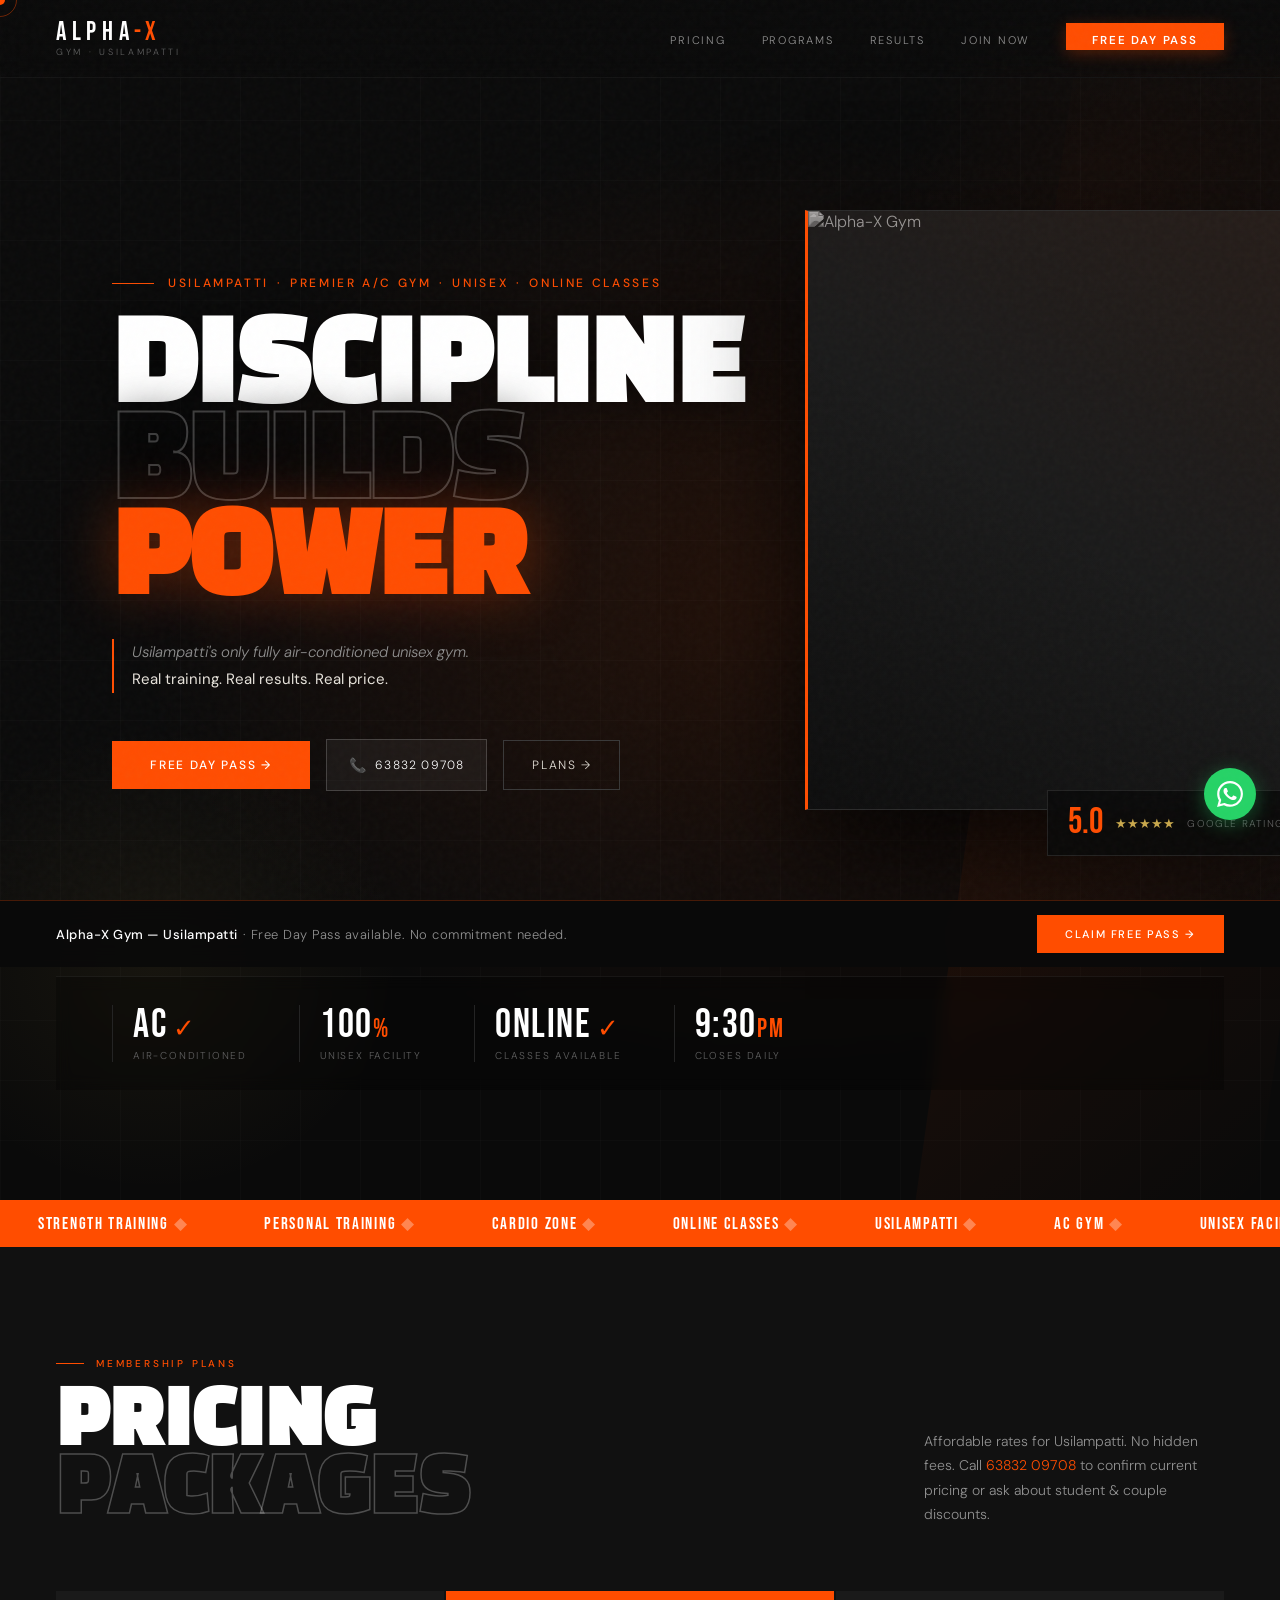
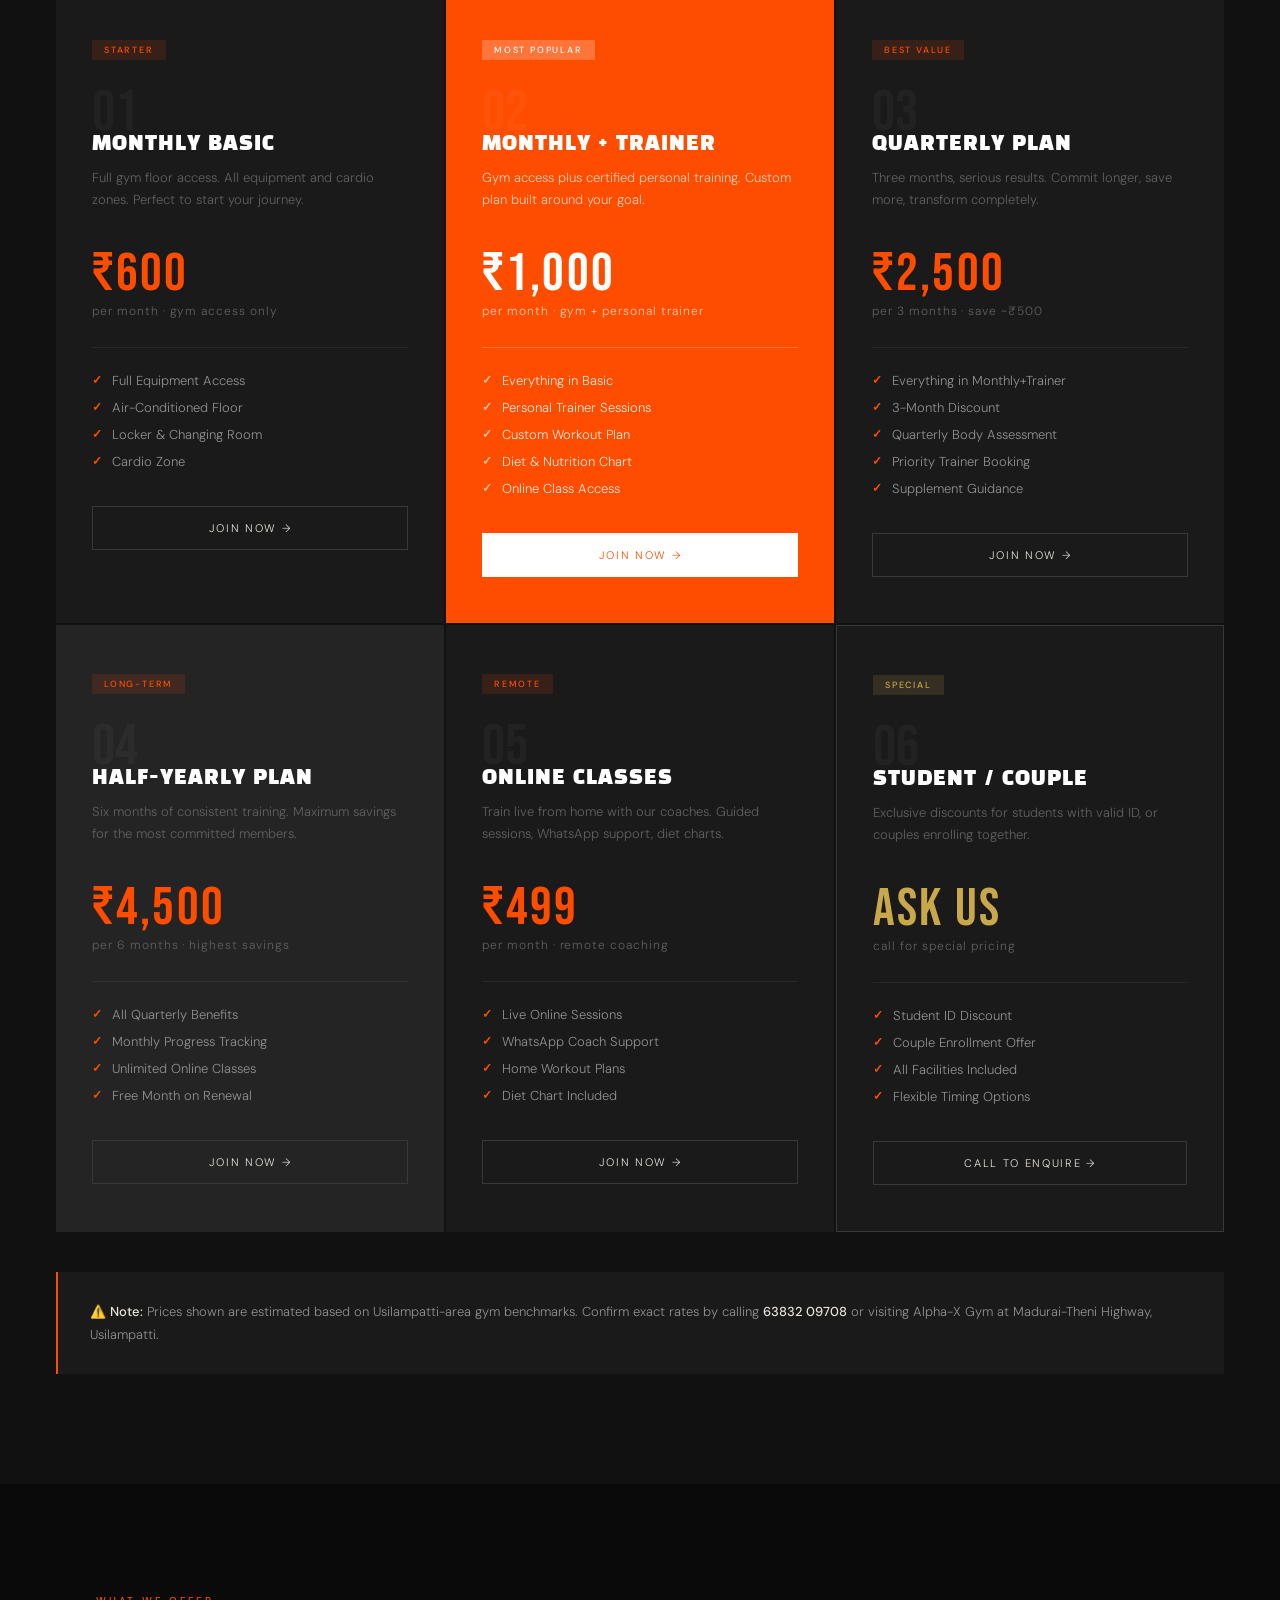
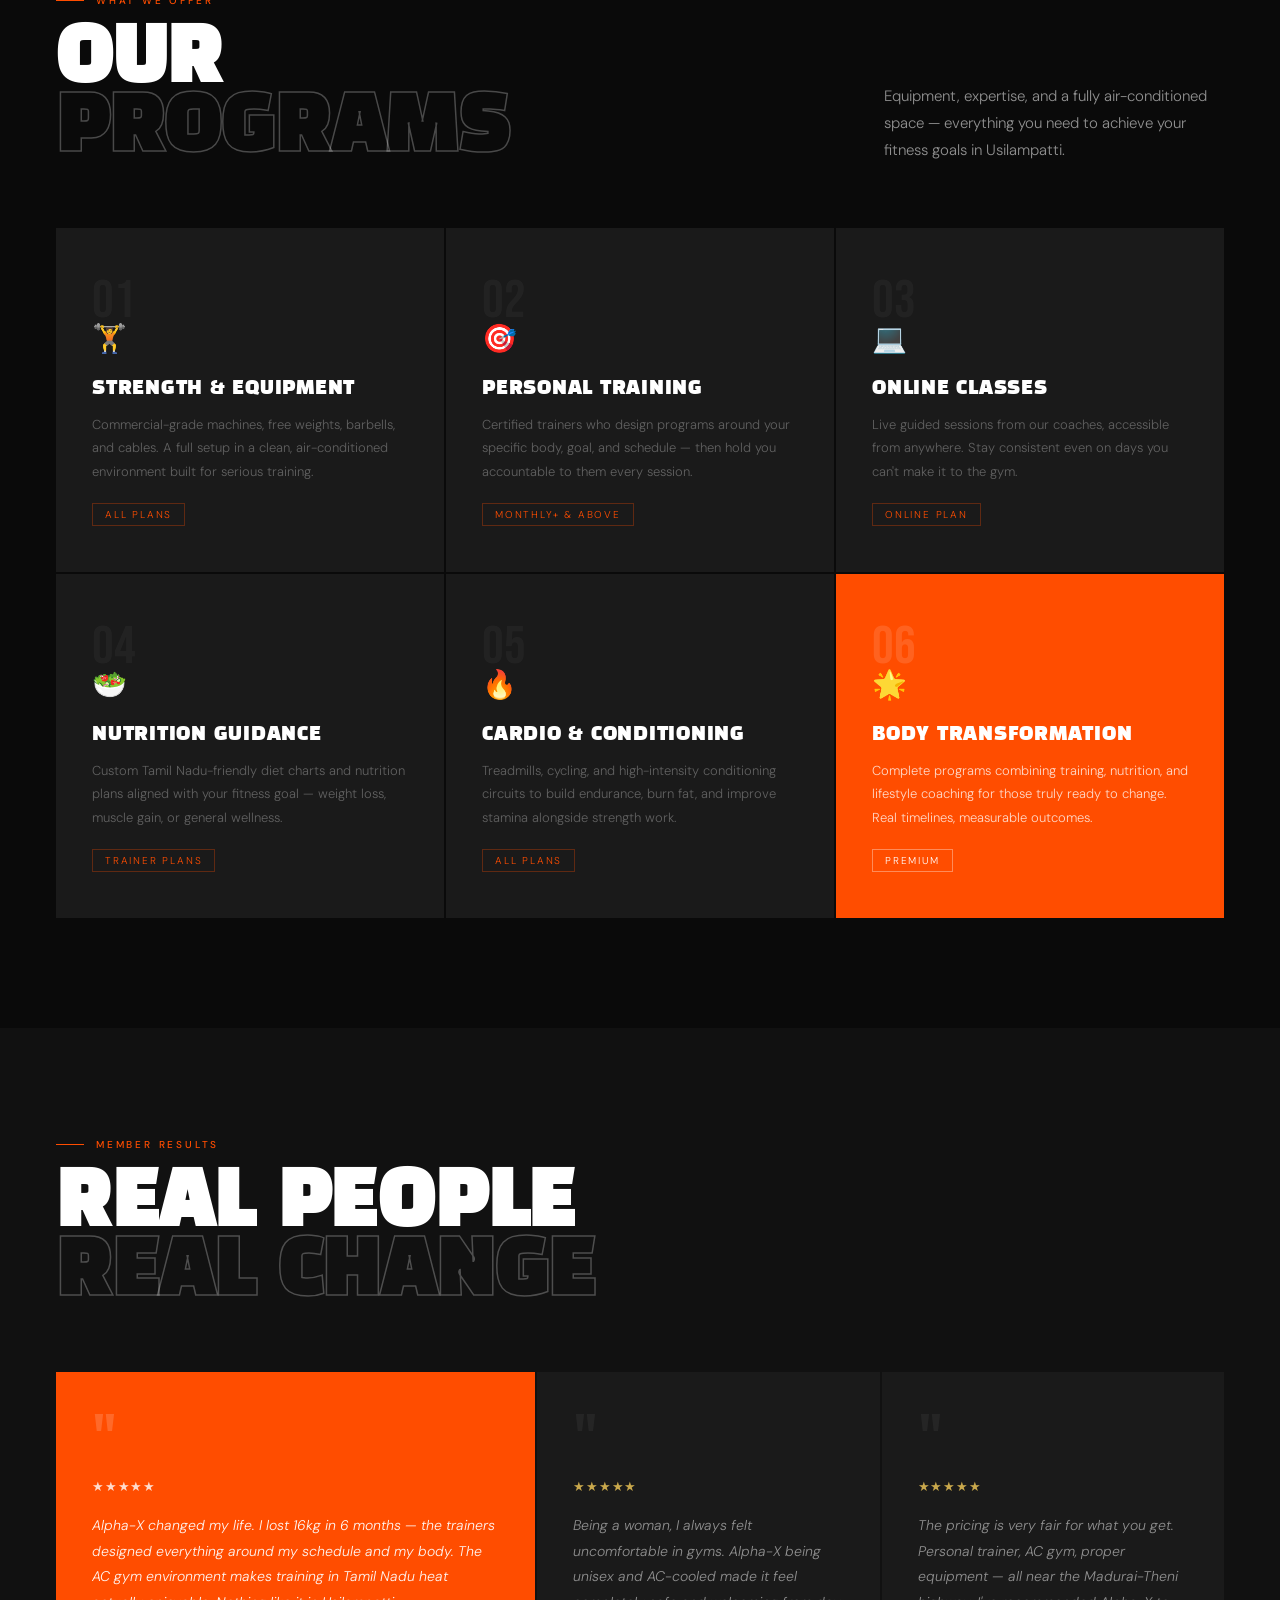
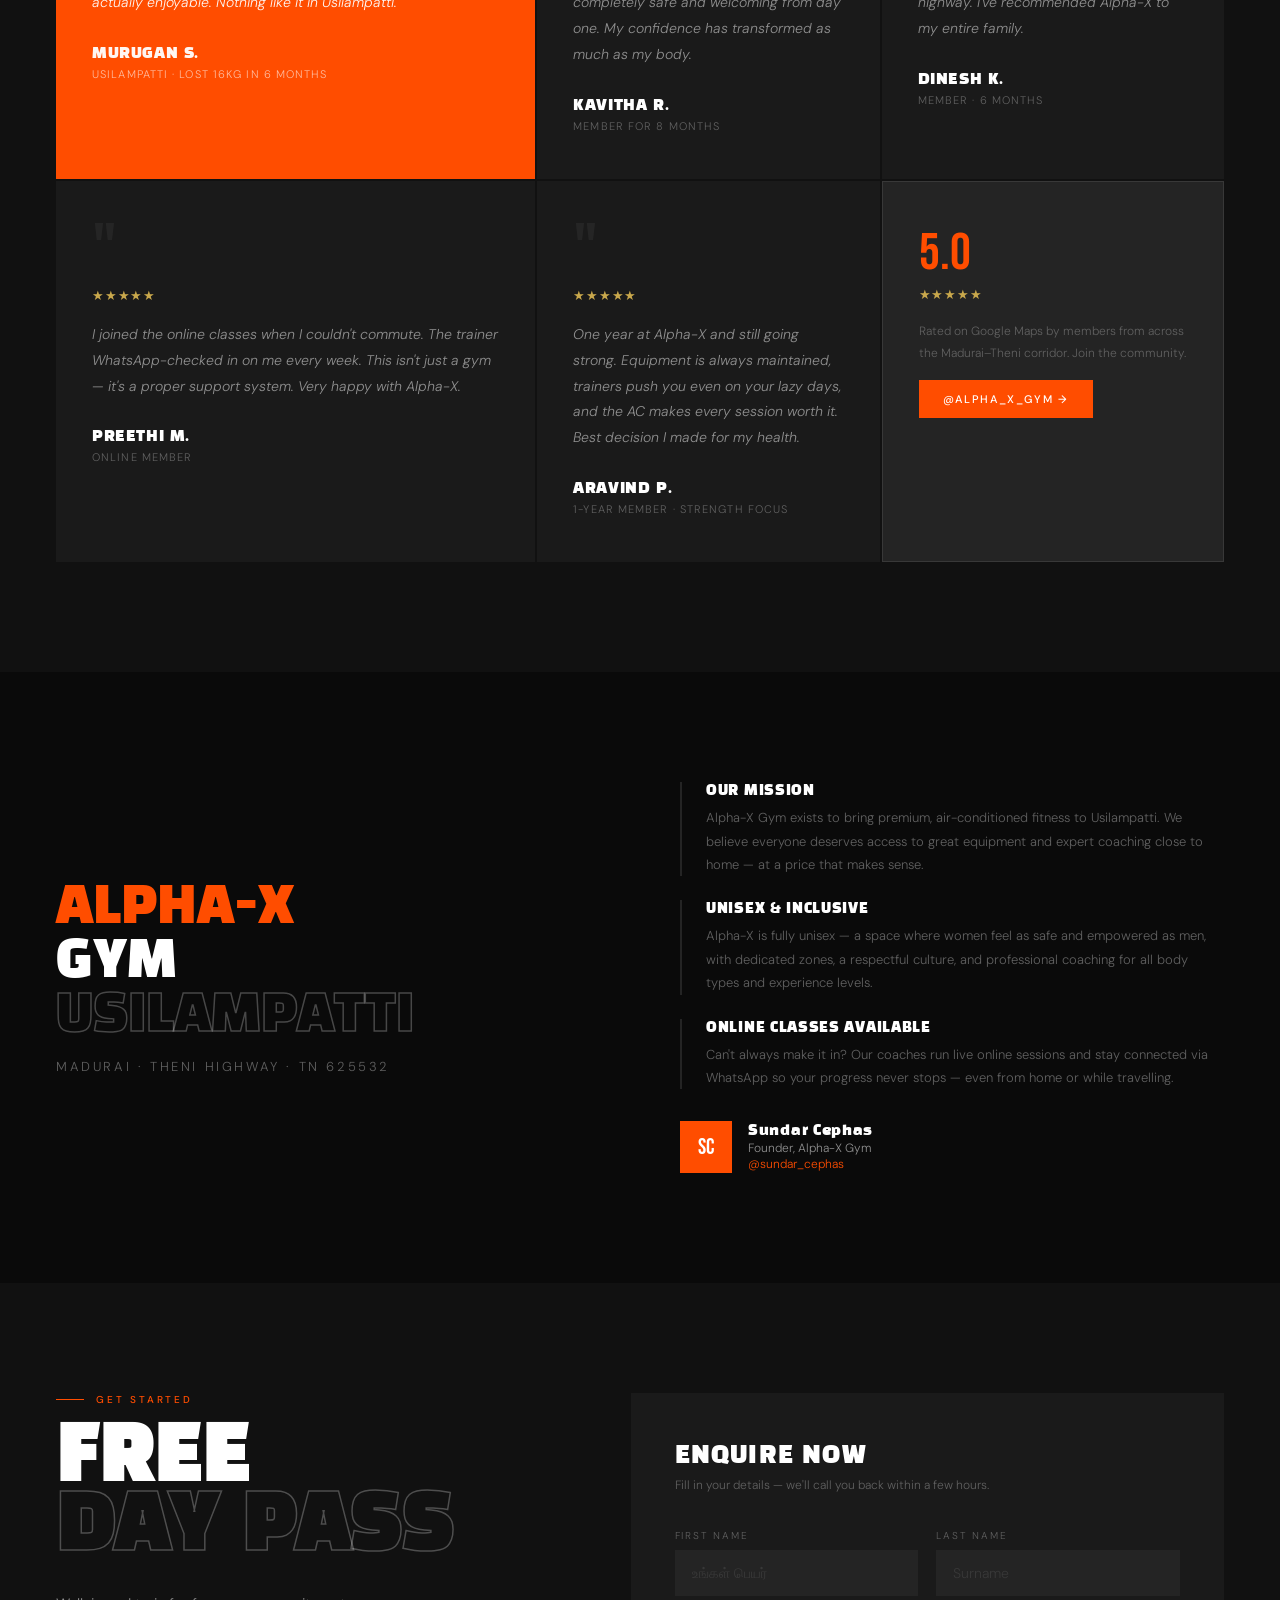
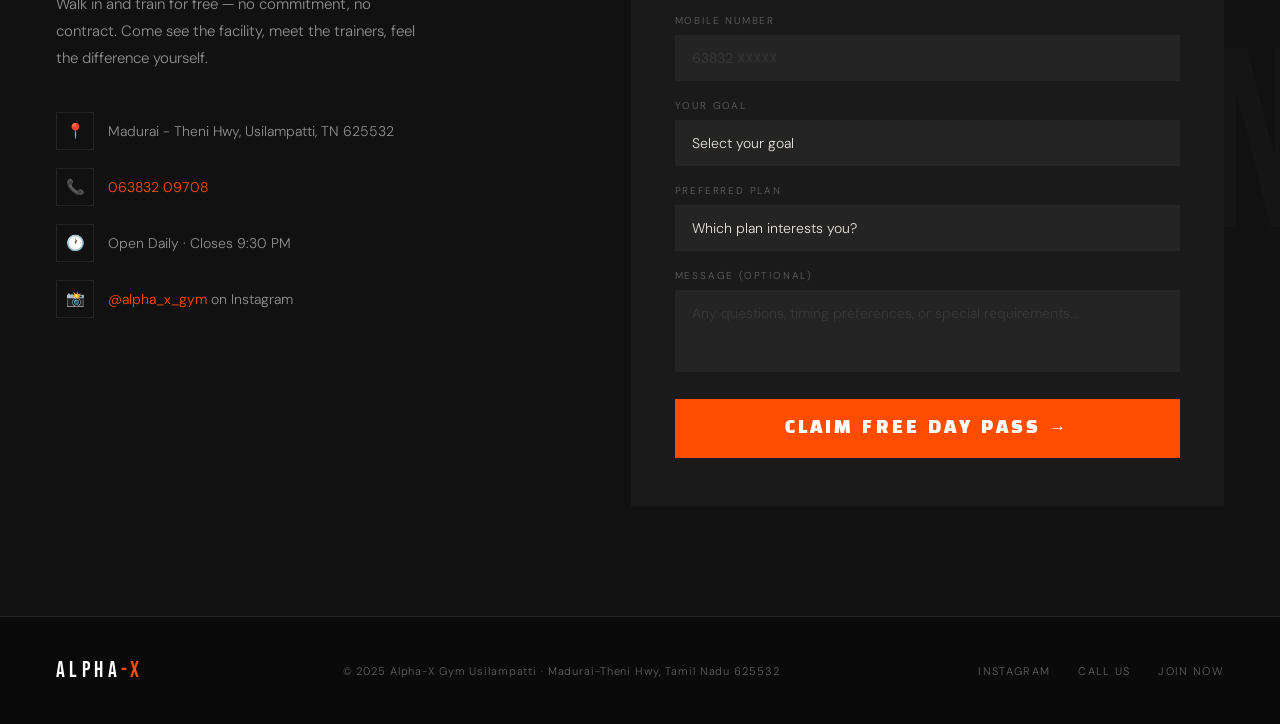
==== index.html @ 399db925 "Initial commit - alpha-x-gym-ui" ====
<!DOCTYPE html>
<html lang="en">
<head>
<meta charset="UTF-8">
<meta name="viewport" content="width=device-width, initial-scale=1.0">
<title>Alpha-X Gym — Usilampatti | Train Hard. Transform Real.</title>
<meta name="description" content="Alpha-X Gym, Usilampatti — Premium AC unisex gym on Madurai-Theni Highway. Personal training, online classes, affordable plans from ₹499.">
<link rel="preconnect" href="https://fonts.googleapis.com">
<link rel="preconnect" href="https://fonts.gstatic.com" crossorigin>
<link href="https://fonts.googleapis.com/css2?family=Bebas+Neue&family=Black+Han+Sans&family=DM+Sans:ital,opsz,wght@0,9..40,300;0,9..40,400;0,9..40,500;1,9..40,300&display=swap" rel="stylesheet">
<link rel="stylesheet" href="premium.css">
</head>
<body>

<div id="cur"></div>
<div id="cur2"></div>

<!-- FLOATING WHATSAPP -->
<a href="https://wa.me/916383209708?text=Hi%20Alpha-X!%20I%27d%20like%20to%20claim%20a%20Free%20Day%20Pass." target="_blank" class="wa-float" aria-label="WhatsApp">
  <svg viewBox="0 0 24 24"><path d="M17.472 14.382c-.297-.149-1.758-.867-2.03-.967-.273-.099-.471-.148-.67.15-.197.297-.767.966-.94 1.164-.173.199-.347.223-.644.075-.297-.15-1.255-.463-2.39-1.475-.883-.788-1.48-1.761-1.653-2.059-.173-.297-.018-.458.13-.606.134-.133.298-.347.446-.52.149-.174.198-.298.298-.497.099-.198.05-.371-.025-.52-.075-.149-.669-1.612-.916-2.207-.242-.579-.487-.5-.669-.51-.173-.008-.371-.01-.57-.01-.198 0-.52.074-.792.372-.272.297-1.04 1.016-1.04 2.479 0 1.462 1.065 2.875 1.213 3.074.149.198 2.096 3.2 5.077 4.487.709.306 1.262.489 1.694.625.712.227 1.36.195 1.871.118.571-.085 1.758-.719 2.006-1.413.248-.694.248-1.289.173-1.413-.074-.124-.272-.198-.57-.347m-5.421 7.403h-.004a9.87 9.87 0 01-5.031-1.378l-.361-.214-3.741.982.998-3.648-.235-.374a9.86 9.86 0 01-1.51-5.26c.001-5.45 4.436-9.884 9.888-9.884 2.64 0 5.122 1.03 6.988 2.898a9.825 9.825 0 012.893 6.994c-.003 5.45-4.437 9.884-9.885 9.884m8.413-18.297A11.815 11.815 0 0012.05 0C5.495 0 .16 5.335.157 11.892c0 2.096.547 4.142 1.588 5.945L.057 24l6.305-1.654a11.882 11.882 0 005.683 1.448h.005c6.554 0 11.89-5.335 11.893-11.893a11.821 11.821 0 00-3.48-8.413z"/></svg>
</a>

<!-- STICKY CTA BAR -->
<div class="sticky-bar" id="stickyBar">
  <p class="sticky-bar-text"><strong>Alpha-X Gym — Usilampatti</strong> · Free Day Pass available. No commitment needed.</p>
  <a href="#contact" class="btn"><span>Claim Free Pass →</span></a>
</div>

<!-- NAV -->
<nav id="mainNav">
  <a href="#" class="logo">
    <span class="logo-top">ALPHA<span>-X</span></span>
    <span class="logo-sub">Gym · Usilampatti</span>
  </a>
  <ul class="nav-links">
    <li><a href="#pricing">Pricing</a></li>
    <li><a href="#services">Programs</a></li>
    <li><a href="#testimonials">Results</a></li>
    <li><a href="#contact">Join Now</a></li>
    <li><a href="#contact" class="nav-cta">Free Day Pass</a></li>
  </ul>
</nav>

<!-- HERO -->
<section id="hero">
  <div class="hbg"></div>
  <div class="hgrid"></div>
  <div class="hbar"></div>
  <div class="hero-inner">
    <!-- LEFT: Headline & CTAs -->
    <div class="hcontent">
      <div class="eyebrow">
        <div class="eyebrow-line"></div>
        <span>Usilampatti <span class="eyebrow-sep">·</span> Premier A/C Gym <span class="eyebrow-sep">·</span> Unisex <span class="eyebrow-sep">·</span> Online Classes</span>
      </div>
      <h1>
        DISCIPLINE<br>
        <span class="stroke">BUILDS</span><br>
        <span class="acc">POWER</span>
      </h1>
      <p class="hero-tagline">
        Usilampatti's only fully air-conditioned unisex gym.<br>
        <strong>Real training. Real results. Real price.</strong>
      </p>
      <div class="hactions">
        <a href="#contact" class="btn"><span>Free Day Pass →</span></a>
        <a href="tel:6383209708" class="btn-call"><span class="btn-call-icon">📞</span><span>63832 09708</span></a>
        <a href="#pricing" class="btn-o">Plans →</a>
      </div>
    </div>
    <!-- RIGHT: Visual panel -->
    <div class="hero-right">
      <div class="hero-right-img">
        <img src="file:///C:/Users/ELCOT/.gemini/antigravity/brain/bc1d5f00-f7e7-4af0-b4b5-53de6246db3e/alphax_hero_gym_1774339443509.png" alt="Alpha-X Gym">
        <div class="hri-overlay"></div>
      </div>
      <div class="hero-right-badge">
        <span class="hrb-num">5.0</span>
        <span class="hrb-stars">★★★★★</span>
        <span class="hrb-label">Google Rating</span>
      </div>
    </div>
  </div>
  <div class="hbottom">
    <div class="hs"><div class="hs-n">AC<em> ✓</em></div><div class="hs-l">Air-Conditioned</div></div>
    <div class="hs"><div class="hs-n">100<em>%</em></div><div class="hs-l">Unisex Facility</div></div>
    <div class="hs"><div class="hs-n">ONLINE<em> ✓</em></div><div class="hs-l">Classes Available</div></div>
    <div class="hs"><div class="hs-n">9:30<em>PM</em></div><div class="hs-l">Closes Daily</div></div>
  </div>
</section>

<!-- TICKER -->
<div class="ticker">
  <div class="ticker-track">
    <span class="ti">Strength Training <span class="td">◆</span></span>
    <span class="ti">Personal Training <span class="td">◆</span></span>
    <span class="ti">Cardio Zone <span class="td">◆</span></span>
    <span class="ti">Online Classes <span class="td">◆</span></span>
    <span class="ti">Usilampatti <span class="td">◆</span></span>
    <span class="ti">AC Gym <span class="td">◆</span></span>
    <span class="ti">Unisex Facility <span class="td">◆</span></span>
    <span class="ti">Body Transformation <span class="td">◆</span></span>
    <span class="ti">Nutrition Guidance <span class="td">◆</span></span>
    <span class="ti">Strength Training <span class="td">◆</span></span>
    <span class="ti">Personal Training <span class="td">◆</span></span>
    <span class="ti">Cardio Zone <span class="td">◆</span></span>
    <span class="ti">Online Classes <span class="td">◆</span></span>
    <span class="ti">Usilampatti <span class="td">◆</span></span>
    <span class="ti">AC Gym <span class="td">◆</span></span>
    <span class="ti">Unisex Facility <span class="td">◆</span></span>
    <span class="ti">Body Transformation <span class="td">◆</span></span>
    <span class="ti">Nutrition Guidance <span class="td">◆</span></span>
  </div>
</div>

<!-- PRICING -->
<section id="pricing">
  <div class="ph rev">
    <div>
      <div class="sl"><div class="sl-line"></div><span>Membership Plans</span></div>
      <h2 class="st">PRICING<br><span class="s">PACKAGES</span></h2>
    </div>
    <p class="pnote">Affordable rates for Usilampatti. No hidden fees. Call <a href="tel:6383209708">63832 09708</a> to confirm current pricing or ask about student &amp; couple discounts.</p>
  </div>
  <div class="pgrid">

    <div class="plan rev d1">
      <div class="pbadge">Starter</div>
      <div class="pnum">01</div>
      <div class="pname">Monthly Basic</div>
      <p class="pdesc">Full gym floor access. All equipment and cardio zones. Perfect to start your journey.</p>
      <div class="pprice">₹600</div>
      <div class="pperiod">per month · gym access only</div>
      <div class="pdiv"></div>
      <ul class="pfeat">
        <li>Full Equipment Access</li>
        <li>Air-Conditioned Floor</li>
        <li>Locker &amp; Changing Room</li>
        <li>Cardio Zone</li>
      </ul>
      <a href="#contact" class="pcta">Join Now →</a>
    </div>

    <div class="plan hl rev d2">
      <div class="pbadge">Most Popular</div>
      <div class="pnum">02</div>
      <div class="pname">Monthly + Trainer</div>
      <p class="pdesc">Gym access plus certified personal training. Custom plan built around your goal.</p>
      <div class="pprice">₹1,000</div>
      <div class="pperiod">per month · gym + personal trainer</div>
      <div class="pdiv"></div>
      <ul class="pfeat">
        <li>Everything in Basic</li>
        <li>Personal Trainer Sessions</li>
        <li>Custom Workout Plan</li>
        <li>Diet &amp; Nutrition Chart</li>
        <li>Online Class Access</li>
      </ul>
      <a href="#contact" class="pcta">Join Now →</a>
    </div>

    <div class="plan rev d3">
      <div class="pbadge">Best Value</div>
      <div class="pnum">03</div>
      <div class="pname">Quarterly Plan</div>
      <p class="pdesc">Three months, serious results. Commit longer, save more, transform completely.</p>
      <div class="pprice">₹2,500</div>
      <div class="pperiod">per 3 months · save ~₹500</div>
      <div class="pdiv"></div>
      <ul class="pfeat">
        <li>Everything in Monthly+Trainer</li>
        <li>3-Month Discount</li>
        <li>Quarterly Body Assessment</li>
        <li>Priority Trainer Booking</li>
        <li>Supplement Guidance</li>
      </ul>
      <a href="#contact" class="pcta">Join Now →</a>
    </div>

    <div class="plan rev d1" style="background:var(--iron);">
      <div class="pbadge">Long-Term</div>
      <div class="pnum">04</div>
      <div class="pname">Half-Yearly Plan</div>
      <p class="pdesc">Six months of consistent training. Maximum savings for the most committed members.</p>
      <div class="pprice">₹4,500</div>
      <div class="pperiod">per 6 months · highest savings</div>
      <div class="pdiv"></div>
      <ul class="pfeat">
        <li>All Quarterly Benefits</li>
        <li>Monthly Progress Tracking</li>
        <li>Unlimited Online Classes</li>
        <li>Free Month on Renewal</li>
      </ul>
      <a href="#contact" class="pcta">Join Now →</a>
    </div>

    <div class="plan rev d2">
      <div class="pbadge">Remote</div>
      <div class="pnum">05</div>
      <div class="pname">Online Classes</div>
      <p class="pdesc">Train live from home with our coaches. Guided sessions, WhatsApp support, diet charts.</p>
      <div class="pprice">₹499</div>
      <div class="pperiod">per month · remote coaching</div>
      <div class="pdiv"></div>
      <ul class="pfeat">
        <li>Live Online Sessions</li>
        <li>WhatsApp Coach Support</li>
        <li>Home Workout Plans</li>
        <li>Diet Chart Included</li>
      </ul>
      <a href="#contact" class="pcta">Join Now →</a>
    </div>

    <div class="plan rev d3" style="border:1px solid var(--mid);">
      <div class="pbadge" style="background:rgba(201,168,76,.15);color:var(--gold);">Special</div>
      <div class="pnum">06</div>
      <div class="pname">Student / Couple</div>
      <p class="pdesc">Exclusive discounts for students with valid ID, or couples enrolling together.</p>
      <div class="pprice" style="color:var(--gold);">Ask Us</div>
      <div class="pperiod">call for special pricing</div>
      <div class="pdiv"></div>
      <ul class="pfeat">
        <li>Student ID Discount</li>
        <li>Couple Enrollment Offer</li>
        <li>All Facilities Included</li>
        <li>Flexible Timing Options</li>
      </ul>
      <a href="tel:6383209708" class="pcta">Call to Enquire →</a>
    </div>

  </div>
  <div class="pfoot rev">
    ⚠️ <strong>Note:</strong> Prices shown are estimated based on Usilampatti-area gym benchmarks. Confirm exact rates by calling <strong>63832 09708</strong> or visiting Alpha-X Gym at Madurai-Theni Highway, Usilampatti.
  </div>
</section>

<!-- SERVICES -->
<section id="services">
  <div class="si rev">
    <div>
      <div class="sl"><div class="sl-line"></div><span>What We Offer</span></div>
      <h2 class="st">OUR<br><span class="s">PROGRAMS</span></h2>
    </div>
    <p class="sblurb">Equipment, expertise, and a fully air-conditioned space — everything you need to achieve your fitness goals in Usilampatti.</p>
  </div>
  <div class="sgrid">
    <div class="srv rev d1">
      <div class="srv-n">01</div>
      <span class="srv-icon">🏋️</span>
      <div class="srv-name">Strength &amp; Equipment</div>
      <p class="srv-desc">Commercial-grade machines, free weights, barbells, and cables. A full setup in a clean, air-conditioned environment built for serious training.</p>
      <span class="srv-tag">All plans</span>
    </div>
    <div class="srv rev d2">
      <div class="srv-n">02</div>
      <span class="srv-icon">🎯</span>
      <div class="srv-name">Personal Training</div>
      <p class="srv-desc">Certified trainers who design programs around your specific body, goal, and schedule — then hold you accountable to them every session.</p>
      <span class="srv-tag">Monthly+ &amp; above</span>
    </div>
    <div class="srv rev d3">
      <div class="srv-n">03</div>
      <span class="srv-icon">💻</span>
      <div class="srv-name">Online Classes</div>
      <p class="srv-desc">Live guided sessions from our coaches, accessible from anywhere. Stay consistent even on days you can't make it to the gym.</p>
      <span class="srv-tag">Online plan</span>
    </div>
    <div class="srv rev d1">
      <div class="srv-n">04</div>
      <span class="srv-icon">🥗</span>
      <div class="srv-name">Nutrition Guidance</div>
      <p class="srv-desc">Custom Tamil Nadu-friendly diet charts and nutrition plans aligned with your fitness goal — weight loss, muscle gain, or general wellness.</p>
      <span class="srv-tag">Trainer plans</span>
    </div>
    <div class="srv rev d2">
      <div class="srv-n">05</div>
      <span class="srv-icon">🔥</span>
      <div class="srv-name">Cardio &amp; Conditioning</div>
      <p class="srv-desc">Treadmills, cycling, and high-intensity conditioning circuits to build endurance, burn fat, and improve stamina alongside strength work.</p>
      <span class="srv-tag">All plans</span>
    </div>
    <div class="srv rev d3" style="background:var(--orange);">
      <div class="srv-n" style="color:rgba(255,255,255,.12)">06</div>
      <span class="srv-icon">🌟</span>
      <div class="srv-name" style="color:var(--white)">Body Transformation</div>
      <p class="srv-desc" style="color:rgba(255,255,255,.78)">Complete programs combining training, nutrition, and lifestyle coaching for those truly ready to change. Real timelines, measurable outcomes.</p>
      <span class="srv-tag" style="border-color:rgba(255,255,255,.35);color:var(--white)">Premium</span>
    </div>
  </div>
</section>

<!-- TESTIMONIALS -->
<section id="testimonials">
  <div class="rev">
    <div class="sl"><div class="sl-line"></div><span>Member Results</span></div>
    <h2 class="st">REAL PEOPLE<br><span class="s">REAL CHANGE</span></h2>
  </div>
  <div class="tgrid">
    <div class="tcard feat rev d1">
      <div class="tqm">"</div>
      <span class="tstar">★★★★★</span>
      <p class="tq">Alpha-X changed my life. I lost 16kg in 6 months — the trainers designed everything around my schedule and my body. The AC gym environment makes training in Tamil Nadu heat actually enjoyable. Nothing like it in Usilampatti.</p>
      <div class="ta">Murugan S.</div>
      <div class="tr">Usilampatti · Lost 16kg in 6 months</div>
    </div>
    <div class="tcard rev d2">
      <div class="tqm">"</div>
      <span class="tstar">★★★★★</span>
      <p class="tq">Being a woman, I always felt uncomfortable in gyms. Alpha-X being unisex and AC-cooled made it feel completely safe and welcoming from day one. My confidence has transformed as much as my body.</p>
      <div class="ta">Kavitha R.</div>
      <div class="tr">Member for 8 months</div>
    </div>
    <div class="tcard rev d3">
      <div class="tqm">"</div>
      <span class="tstar">★★★★★</span>
      <p class="tq">The pricing is very fair for what you get. Personal trainer, AC gym, proper equipment — all near the Madurai-Theni highway. I've recommended Alpha-X to my entire family.</p>
      <div class="ta">Dinesh K.</div>
      <div class="tr">Member · 6 months</div>
    </div>
    <div class="tcard rev d1">
      <div class="tqm">"</div>
      <span class="tstar">★★★★★</span>
      <p class="tq">I joined the online classes when I couldn't commute. The trainer WhatsApp-checked in on me every week. This isn't just a gym — it's a proper support system. Very happy with Alpha-X.</p>
      <div class="ta">Preethi M.</div>
      <div class="tr">Online member</div>
    </div>
    <div class="tcard rev d2">
      <div class="tqm">"</div>
      <span class="tstar">★★★★★</span>
      <p class="tq">One year at Alpha-X and still going strong. Equipment is always maintained, trainers push you even on your lazy days, and the AC makes every session worth it. Best decision I made for my health.</p>
      <div class="ta">Aravind P.</div>
      <div class="tr">1-year member · Strength focus</div>
    </div>
    <div class="tcard rev d3" style="background:var(--iron);border:1px solid var(--mid);">
      <div style="font-family:'Bebas Neue',sans-serif;font-size:52px;color:var(--orange);line-height:1;margin-bottom:6px;">5.0</div>
      <span class="tstar">★★★★★</span>
      <p style="font-size:12px;color:var(--muted);line-height:1.8;margin:16px 0;">Rated on Google Maps by members from across the Madurai–Theni corridor. Join the community.</p>
      <a href="https://www.instagram.com/alpha_x_gym" target="_blank" class="btn" style="display:inline-flex;font-size:11px;padding:12px 24px;text-decoration:none;"><span>@alpha_x_gym →</span></a>
    </div>
  </div>
</section>

<!-- ABOUT -->
<section id="about">
  <div class="aq rev">
    <span class="acc">ALPHA-X</span><br>GYM<br>
    <span class="s">USILAMPATTI</span>
    <span class="sub">Madurai · Theni Highway · TN 625532</span>
  </div>
  <div class="ar">
    <div class="ab rev d1">
      <div class="ab-title">Our Mission</div>
      <p>Alpha-X Gym exists to bring premium, air-conditioned fitness to Usilampatti. We believe everyone deserves access to great equipment and expert coaching close to home — at a price that makes sense.</p>
    </div>
    <div class="ab rev d2">
      <div class="ab-title">Unisex &amp; Inclusive</div>
      <p>Alpha-X is fully unisex — a space where women feel as safe and empowered as men, with dedicated zones, a respectful culture, and professional coaching for all body types and experience levels.</p>
    </div>
    <div class="ab rev d3">
      <div class="ab-title">Online Classes Available</div>
      <p>Can't always make it in? Our coaches run live online sessions and stay connected via WhatsApp so your progress never stops — even from home or while travelling.</p>
    </div>
    <div class="founder rev d4">
      <div class="fav">SC</div>
      <div class="finfo">
        <strong>Sundar Cephas</strong>
        Founder, Alpha-X Gym<br>
        <a href="https://www.instagram.com/sundar_cephas" target="_blank">@sundar_cephas</a>
      </div>
    </div>
  </div>
</section>

<!-- CONTACT -->
<section id="contact">
  <div class="cwrap">
    <div>
      <div class="sl rev"><div class="sl-line"></div><span>Get Started</span></div>
      <h2 class="st rev" style="margin-bottom:0">FREE<br><span class="s">DAY PASS</span></h2>
      <p class="cdesc rev">Walk in and train for free — no commitment, no contract. Come see the facility, meet the trainers, feel the difference yourself.</p>
      <div class="citems rev">
        <div class="ci"><div class="ci-icon">📍</div><div class="ci-text">Madurai - Theni Hwy, Usilampatti, TN 625532</div></div>
        <div class="ci"><div class="ci-icon">📞</div><div class="ci-text"><a href="tel:6383209708">063832 09708</a></div></div>
        <div class="ci"><div class="ci-icon">🕐</div><div class="ci-text">Open Daily · Closes 9:30 PM</div></div>
        <div class="ci"><div class="ci-icon">📸</div><div class="ci-text"><a href="https://www.instagram.com/alpha_x_gym" target="_blank">@alpha_x_gym</a> on Instagram</div></div>
      </div>
    </div>
    <div class="fwrap rev">
      <div class="ftitle">Enquire Now</div>
      <div class="fhint">Fill in your details — we'll call you back within a few hours.</div>
      <form id="lf" onsubmit="fs(event)">
        <div class="frow">
          <div class="fg"><label>First Name</label><input type="text" placeholder="உங்கள் பெயர்" required></div>
          <div class="fg"><label>Last Name</label><input type="text" placeholder="Surname" required></div>
        </div>
        <div class="fg"><label>Mobile Number</label><input type="tel" placeholder="63832 XXXXX" required></div>
        <div class="fg"><label>Your Goal</label>
          <select required>
            <option value="" disabled selected>Select your goal</option>
            <option>Weight Loss</option>
            <option>Muscle Gain</option>
            <option>General Fitness</option>
            <option>Strength Training</option>
            <option>Online Classes Only</option>
            <option>Not sure — need guidance</option>
          </select>
        </div>
        <div class="fg"><label>Preferred Plan</label>
          <select>
            <option value="" disabled selected>Which plan interests you?</option>
            <option>Monthly Basic (₹600)</option>
            <option>Monthly + Trainer (₹1,000)</option>
            <option>Quarterly Plan (₹2,500)</option>
            <option>Half-Yearly (₹4,500)</option>
            <option>Online Classes (₹499)</option>
            <option>Student / Couple Special</option>
          </select>
        </div>
        <div class="fg"><label>Message (optional)</label><textarea rows="3" placeholder="Any questions, timing preferences, or special requirements..."></textarea></div>
        <button type="submit" class="fbtn"><span>CLAIM FREE DAY PASS →</span></button>
      </form>
      <div class="fok" id="fok">🔥 Done! Our team will call you shortly. See you at Alpha-X!</div>
    </div>
  </div>
</section>

<!-- FOOTER -->
<footer>
  <a href="#" class="fl">ALPHA<span>-X</span></a>
  <p class="fc">© 2025 Alpha-X Gym Usilampatti · Madurai-Theni Hwy, Tamil Nadu 625532</p>
  <div class="flinks">
    <a href="https://www.instagram.com/alpha_x_gym" target="_blank">Instagram</a>
    <a href="tel:6383209708">Call Us</a>
    <a href="#contact">Join Now</a>
  </div>
</footer>

<script>
  /* Cursor */
  const c=document.getElementById('cur'),r=document.getElementById('cur2');
  let mx=0,my=0,rx=0,ry=0;
  document.addEventListener('mousemove',e=>{mx=e.clientX;my=e.clientY;});
  (function loop(){c.style.left=mx+'px';c.style.top=my+'px';rx+=(mx-rx)*.12;ry+=(my-ry)*.12;r.style.left=rx+'px';r.style.top=ry+'px';requestAnimationFrame(loop);})();

  /* Scroll reveal */
  const obs=new IntersectionObserver(entries=>{entries.forEach(e=>{if(e.isIntersecting){e.target.classList.add('on');obs.unobserve(e.target);}});},{threshold:.1});
  document.querySelectorAll('.rev').forEach(el=>obs.observe(el));

  /* Nav shrink on scroll */
  const nav=document.getElementById('mainNav');
  window.addEventListener('scroll',()=>{
    nav.classList.toggle('scrolled', window.scrollY > 80);
  });

  /* Sticky bar — show after scrolling past hero */
  const bar=document.getElementById('stickyBar');
  window.addEventListener('scroll',()=>{
    bar.classList.toggle('show', window.scrollY > window.innerHeight * 0.7);
  });

  /* Form submit → WhatsApp */
  function fs(e){
    e.preventDefault();
    const f=e.target;
    const name=f.querySelector('input[type="text"]').value;
    const phone=f.querySelector('input[type="tel"]').value;
    const msg=`Hi Alpha-X! I'd like a Free Day Pass.%0AName: ${encodeURIComponent(name)}%0APhone: ${encodeURIComponent(phone)}`;
    window.open(`https://wa.me/916383209708?text=${msg}`,'_blank');
    f.style.display='none';
    document.getElementById('fok').style.display='block';
  }
</script>
</body>
</html>
---- premium.css ----
/* ============================================================
   ALPHA-X GYM — IRONPEAK PREMIUM UPGRADE LAYER
   Apply after base styles. Overrides only what needs upgrading.
   ============================================================ */

@import url('https://fonts.googleapis.com/css2?family=Black+Han+Sans&family=Bebas+Neue&family=DM+Sans:ital,opsz,wght@0,9..40,300;0,9..40,400;0,9..40,500;1,9..40,300&display=swap');

/* ─── DESIGN TOKENS ─── */
:root {
  --black:   #0a0a0a;
  --char:    #111111;
  --dark:    #1a1a1a;
  --iron:    #242424;
  --mid:     #383838;
  --muted:   #606060;
  --smoke:   #909090;
  --light:   #e8e4dc;
  --orange:  #ff4d00;
  --orange2: #cc3d00;
  --gold:    #c9a84c;
  --white:   #ffffff;
}

/* ─── BASE ─── */
*, *::before, *::after { box-sizing: border-box; margin: 0; padding: 0; }
html  { scroll-behavior: smooth; }
body  {
  background: var(--black);
  color: var(--light);
  font-family: 'DM Sans', sans-serif;
  font-weight: 300;
  overflow-x: hidden;
  cursor: none;
}

/* ─── NOISE TEXTURE ─── */
body::before {
  content: '';
  position: fixed; inset: 0;
  pointer-events: none; z-index: 9990;
  background-image: url("data:image/svg+xml,%3Csvg viewBox='0 0 200 200' xmlns='http://www.w3.org/2000/svg'%3E%3Cfilter id='n'%3E%3CfeTurbulence type='fractalNoise' baseFrequency='0.78' numOctaves='4' stitchTiles='stitch'/%3E%3C/filter%3E%3Crect width='100%25' height='100%25' filter='url(%23n)' opacity='0.028'/%3E%3C/svg%3E");
  opacity: 1;
}

/* ─── CURSOR ─── */
#cur  { position: fixed; width: 10px; height: 10px; background: var(--orange); border-radius: 50%; pointer-events: none; z-index: 9999; transform: translate(-50%,-50%); transition: width .15s, height .15s, background .2s; }
#cur2 { position: fixed; width: 34px; height: 34px; border: 1px solid rgba(255,77,0,.4); border-radius: 50%; pointer-events: none; z-index: 9998; transform: translate(-50%,-50%); transition: width .3s, height .3s; }
@media (max-width: 900px) { #cur, #cur2 { display: none; } body { cursor: auto; } }

/* ─── NAV ─── */
nav {
  position: fixed; top: 0; left: 0; right: 0; z-index: 200;
  display: flex; align-items: center; justify-content: space-between;
  padding: 20px 56px;
  background: linear-gradient(to bottom, rgba(10,10,10,.98) 0%, rgba(10,10,10,.6) 80%, transparent 100%);
  backdrop-filter: blur(12px);
  -webkit-backdrop-filter: blur(12px);
  border-bottom: 1px solid rgba(255,255,255,.04);
  transition: padding .3s;
}
nav.scrolled { padding: 14px 56px; background: rgba(10,10,10,.97); border-bottom-color: rgba(255,77,0,.15); }
.logo { text-decoration: none; display: flex; flex-direction: column; line-height: 1; }
.logo-top { font-family: 'Bebas Neue', sans-serif; font-size: 26px; letter-spacing: .22em; color: var(--white); }
.logo-top span { color: var(--orange); }
.logo-sub { font-size: 9px; letter-spacing: .3em; text-transform: uppercase; color: var(--muted); margin-top: 2px; }
.nav-links { display: flex; gap: 36px; list-style: none; align-items: center; }
.nav-links a {
  text-decoration: none; color: var(--smoke);
  font-size: 11px; letter-spacing: .16em; text-transform: uppercase;
  position: relative; padding-bottom: 2px;
  transition: color .2s; cursor: none;
}
.nav-links a::after {
  content: ''; position: absolute; bottom: 0; left: 0;
  width: 0; height: 1px; background: var(--orange);
  transition: width .25s ease;
}
.nav-links a:hover { color: var(--white); }
.nav-links a:hover::after { width: 100%; }
.nav-cta {
  background: var(--orange) !important; color: var(--white) !important;
  padding: 10px 26px; letter-spacing: .16em !important;
  font-weight: 600 !important; font-size: 11.5px !important;
  position: relative; overflow: hidden;
  box-shadow: 0 4px 16px rgba(255,77,0,.28);
  transition: color .25s !important;
}
.nav-cta::after {
  content: ''; position: absolute; inset: 0;
  background: var(--white); transform: translateX(-101%);
  transition: transform .28s ease; z-index: 0;
}
.nav-cta:hover::after { transform: translateX(0); }
.nav-cta:hover { color: var(--orange) !important; }
.nav-cta > * { position: relative; z-index: 1; }

/* ─── HERO ─── */
#hero {
  position: relative; min-height: 100vh;
  display: flex; flex-direction: column; justify-content: center; overflow: hidden;
}

/* Two-column inner layout — REDUCED GAP */
.hero-inner {
  position: relative; z-index: 2;
  display: grid; grid-template-columns: 1fr 480px;
  gap: 60px; align-items: center;
  padding: 100px 56px 120px;
  max-width: 1400px; width: 100%;
}

/* ─── HERO RIGHT PANEL — UPDATED ─── */
.hero-right {
  position: relative; display: flex; flex-direction: column;
  align-items: flex-end; gap: 20px;
}
.hero-right-img {
  position: relative; z-index: 2;
  width: 100%; aspect-ratio: 4/5;
  background: var(--dark); border: 1px solid rgba(255,255,255,.07);
  overflow: hidden; border-left: 3px solid var(--orange);
  animation: fadeUp .9s .7s both;
  box-shadow: 0 40px 100px rgba(0,0,0,.8);
}
.hero-right-img img {
  width: 100%; height: 100%; object-fit: cover;
  filter: grayscale(1) brightness(0.65) contrast(1.1);
  transition: transform .8s ease;
}
.hero-right-img:hover img { transform: scale(1.05); filter: grayscale(0.2) brightness(0.75); }
.hri-overlay {
  position: absolute; inset: 0;
  background: linear-gradient(35deg, rgba(10,10,10,0.8) 0%, transparent 50%, rgba(255,77,0,0.05) 100%);
  pointer-events: none;
}
.hero-right-badge {
  position: relative; z-index: 3;
  display: flex; align-items: center; gap: 12px;
  background: rgba(10,10,10,.85); border: 1px solid rgba(255,255,255,.1);
  backdrop-filter: blur(8px);
  padding: 14px 20px; margin-top: -40px; margin-right: -20px;
  animation: fadeUp .9s 1s both;
}
.hrb-num { font-family: 'Bebas Neue', sans-serif; font-size: 36px; color: var(--orange); line-height: 1; }
.hrb-stars { color: var(--gold); font-size: 13px; }
.hrb-label { font-size: 10px; letter-spacing: .12em; text-transform: uppercase; color: var(--muted); }
.hbg {
  position: absolute; inset: 0;
  background:
    radial-gradient(ellipse 80% 60% at 62% 50%, rgba(255,77,0,.10) 0%, transparent 65%),
    radial-gradient(ellipse 35% 35% at 12% 80%, rgba(201,168,76,.07) 0%, transparent 55%),
    radial-gradient(ellipse 25% 40% at 85% 20%, rgba(255,77,0,.04) 0%, transparent 60%),
    var(--black);
}
.hgrid {
  position: absolute; inset: 0;
  background-image:
    linear-gradient(rgba(255,255,255,.016) 1px, transparent 1px),
    linear-gradient(90deg, rgba(255,255,255,.016) 1px, transparent 1px);
  background-size: 60px 60px;
}
.hbar {
  position: absolute; right: -60px; top: 0; bottom: 0; width: 340px;
  background: linear-gradient(135deg, transparent 0%, rgba(255,77,0,.07) 55%, transparent 100%);
  transform: skewX(-8deg); pointer-events: none;
}
.hghost {
  position: absolute; right: 36px; bottom: -40px;
  font-family: 'Bebas Neue', sans-serif;
  font-size: clamp(160px, 22vw, 360px);
  color: rgba(255,255,255,.025); line-height: 1;
  pointer-events: none; user-select: none; letter-spacing: .06em;
}
.hcontent { position: relative; z-index: 2; padding: 0; max-width: 700px; }
.eyebrow { display: flex; align-items: center; gap: 14px; margin-bottom: 32px; animation: fadeUp .8s .2s both; }
.eyebrow-line { width: 42px; height: 1px; background: var(--orange); flex-shrink: 0; }
.eyebrow span { font-size: 12px; letter-spacing: .22em; text-transform: uppercase; color: var(--orange); font-weight: 500; }
.eyebrow-sep { color: rgba(255,77,0,.45); margin: 0 2px; }
h1 {
  font-family: 'Black Han Sans', sans-serif;
  font-size: clamp(54px, 8.5vw, 122px);
  line-height: .88; text-transform: uppercase; color: var(--white);
  animation: fadeUp .9s .35s both;
  text-shadow: 0 2px 40px rgba(0,0,0,.6);
}
h1 .stroke { -webkit-text-stroke: 2px rgba(255,255,255,.22); color: transparent; }
h1 .acc { color: var(--orange); text-shadow: 0 0 60px rgba(255,77,0,.35); }
.hero-tagline {
  margin-top: 28px; font-size: 15px; line-height: 1.8;
  color: var(--smoke); max-width: 440px; font-style: italic;
  animation: fadeUp .9s .5s both;
  border-left: 2px solid var(--orange); padding-left: 18px;
}
.hero-tagline strong { font-style: normal; color: var(--light); font-weight: 400; }
.hactions { margin-top: 46px; display: flex; align-items: center; gap: 16px; animation: fadeUp .9s .65s both; flex-wrap: wrap; }

/* Click-to-call button */
.btn-call {
  display: inline-flex; align-items: center; gap: 8px;
  color: var(--white); text-decoration: none;
  font-size: 12px; letter-spacing: .1em; text-transform: uppercase;
  border: 1px solid rgba(255,255,255,.18);
  background: rgba(255,255,255,.05);
  padding: 16px 22px;
  transition: border-color .25s, background .25s, color .25s;
  cursor: none; backdrop-filter: blur(6px);
}
.btn-call:hover { border-color: var(--orange); background: rgba(255,77,0,.1); color: var(--orange); }
.btn-call-icon { font-size: 14px; }

/* Primary button — shimmer slide */
.btn {
  display: inline-flex; align-items: center; gap: 10px;
  background: var(--orange); color: var(--white);
  text-decoration: none; font-size: 12px; font-weight: 500;
  letter-spacing: .15em; text-transform: uppercase;
  padding: 16px 38px; position: relative; overflow: hidden;
  border: none; cursor: none; transition: color .25s, box-shadow .3s;
  box-shadow: 0 0 0 0 rgba(255,77,0,0);
}
.btn::after {
  content: ''; position: absolute; inset: 0;
  background: var(--white); transform: translateX(-101%);
  transition: transform .28s ease;
}
.btn:hover::after { transform: translateX(0); }
.btn:hover { color: var(--orange); box-shadow: 0 8px 32px rgba(255,77,0,.35); }
.btn span { position: relative; z-index: 1; }

/* Ghost button */
.btn-o {
  display: inline-flex; align-items: center; gap: 8px;
  color: var(--light); text-decoration: none;
  font-size: 12px; letter-spacing: .13em; text-transform: uppercase;
  border: 1px solid var(--mid); padding: 16px 28px;
  transition: border-color .25s, color .25s, background .25s;
  cursor: none;
}
.btn-o:hover { border-color: var(--orange); color: var(--orange); background: rgba(255,77,0,.06); }

/* Hero bottom stats */
.hbottom {
  position: relative; z-index: 2;
  bottom: 0; left: 0; right: 0;
  display: flex; gap: 52px;
  padding: 28px 56px;
  border-top: 1px solid rgba(255,255,255,.06);
  animation: fadeUp .9s 1s both; flex-wrap: wrap;
  background: rgba(0,0,0,.25); backdrop-filter: blur(8px);
}
.hs { border-left: 1px solid var(--iron); padding-left: 20px; transition: border-left-color .2s; }
.hs:hover { border-left-color: var(--orange); }
.hs-n { font-family: 'Bebas Neue', sans-serif; font-size: 40px; color: var(--white); letter-spacing: .04em; line-height: 1; }
.hs-n em { color: var(--orange); font-style: normal; font-size: 26px; }
.hs-l { font-size: 10px; color: var(--muted); letter-spacing: .18em; text-transform: uppercase; margin-top: 4px; }

/* ─── TICKER ─── */
.ticker { background: var(--orange); padding: 13px 0; overflow: hidden; white-space: nowrap; }
.ticker-track { display: inline-flex; animation: tick 24s linear infinite; }
.ti  { font-family: 'Bebas Neue', sans-serif; font-size: 17px; letter-spacing: .1em; padding: 0 38px; color: var(--white); }
.td  { color: rgba(255,255,255,.32); }

/* ─── SHARED SECTION ─── */
section { padding: 110px 56px; }
.sl { display: flex; align-items: center; gap: 12px; margin-bottom: 20px; }
.sl-line { width: 28px; height: 1px; background: var(--orange); }
.sl span { font-size: 10px; letter-spacing: .28em; text-transform: uppercase; color: var(--orange); font-weight: 500; }
.st {
  font-family: 'Black Han Sans', sans-serif;
  font-size: clamp(38px, 5.8vw, 76px);
  line-height: .92; text-transform: uppercase; color: var(--white);
  letter-spacing: .01em;
}
.st .s { -webkit-text-stroke: 1.5px rgba(255,255,255,.26); color: transparent; }

/* ─── PRICING ─── */
#pricing { background: var(--char); }
.ph { display: flex; justify-content: space-between; align-items: flex-end; margin-bottom: 64px; }
.pnote { max-width: 300px; font-size: 14px; color: var(--smoke); line-height: 1.75; }
.pnote a { color: var(--orange); text-decoration: none; }
.pgrid { display: grid; grid-template-columns: repeat(3, 1fr); gap: 2px; }
.plan {
  background: var(--dark); padding: 46px 36px;
  position: relative; overflow: hidden;
  transition: background .3s, transform .25s;
  cursor: none;
}
.plan::before {
  content: ''; position: absolute; top: 0; left: 0; right: 0; height: 2px;
  background: var(--orange); transform: scaleX(0); transform-origin: left;
  transition: transform .4s ease;
}
.plan:hover::before { transform: scaleX(1); }
.plan:hover { background: var(--iron); transform: translateY(-3px); }

/* Highlighted plan */
.plan.hl { background: var(--orange); transform: none !important; }
.plan.hl .pname, .plan.hl .pprice { color: var(--white); }
.plan.hl .pdesc, .plan.hl .pperiod { color: rgba(255,255,255,.72); }
.plan.hl .pfeat li { color: rgba(255,255,255,.88); }
.plan.hl .pfeat li::before { color: rgba(255,255,255,.65); }
.plan.hl .pbadge { background: rgba(255,255,255,.22); color: var(--white); }
.plan.hl::before { display: none; }
.plan.hl .pdiv { background: rgba(255,255,255,.22); }

.pbadge {
  display: inline-block; font-size: 9px; letter-spacing: .2em;
  text-transform: uppercase; background: rgba(255,77,0,.12);
  color: var(--orange); padding: 4px 12px; margin-bottom: 24px; font-weight: 500;
}
.pnum {
  font-family: 'Bebas Neue', sans-serif; font-size: 58px;
  color: rgba(255,255,255,.04); line-height: 1; margin-bottom: -10px;
}
.pname {
  font-family: 'Black Han Sans', sans-serif; font-size: 20px;
  text-transform: uppercase; color: var(--white);
  letter-spacing: .05em; margin-bottom: 10px;
}
.pdesc  { font-size: 13px; color: var(--muted); line-height: 1.75; margin-bottom: 28px; min-height: 52px; }
.pprice { font-family: 'Bebas Neue', sans-serif; font-size: 54px; color: var(--orange); letter-spacing: .04em; line-height: 1; }
.plan.hl .pprice { color: var(--white); }
.pperiod { font-size: 12px; color: var(--muted); letter-spacing: .08em; margin-top: 2px; margin-bottom: 28px; }
.pdiv   { height: 1px; background: rgba(255,255,255,.06); margin-bottom: 24px; }
.pfeat  { list-style: none; display: flex; flex-direction: column; gap: 10px; margin-bottom: 36px; }
.pfeat li { font-size: 13px; color: var(--smoke); display: flex; align-items: center; gap: 10px; }
.pfeat li::before { content: '✓'; color: var(--orange); font-weight: 700; font-size: 12px; }
.pcta {
  display: block; text-align: center; text-decoration: none;
  border: 1px solid var(--mid); color: var(--light);
  font-size: 11px; letter-spacing: .15em; text-transform: uppercase;
  padding: 14px; transition: all .25s; cursor: none;
}
.pcta:hover { border-color: var(--orange); background: var(--orange); color: var(--white); }
.plan.hl .pcta { background: var(--white); color: var(--orange); border-color: var(--white); }
.plan.hl .pcta:hover { background: var(--char); color: var(--white); border-color: var(--char); }
.pfoot { margin-top: 40px; padding: 28px 32px; background: var(--dark); border-left: 2px solid var(--orange); font-size: 13px; color: var(--smoke); line-height: 1.8; }
.pfoot strong { color: var(--light); font-weight: 500; }

/* ─── SERVICES ─── */
#services { background: var(--black); }
.si { display: flex; justify-content: space-between; align-items: flex-end; margin-bottom: 64px; }
.sblurb { max-width: 340px; font-size: 15px; color: var(--smoke); line-height: 1.8; }
.sgrid { display: grid; grid-template-columns: repeat(3, 1fr); gap: 2px; }
.srv {
  background: var(--dark); padding: 46px 36px;
  position: relative; overflow: hidden;
  transition: background .3s, transform .25s;
  cursor: none;
}
.srv::after {
  content: ''; position: absolute; bottom: 0; left: 0;
  width: 100%; height: 2px;
  background: var(--orange); transform: scaleX(0); transform-origin: left;
  transition: transform .4s ease;
}
.srv:hover::after { transform: scaleX(1); }
.srv:hover { background: var(--iron); transform: translateY(-3px); }
.srv-n { font-family: 'Bebas Neue', sans-serif; font-size: 54px; color: rgba(255,255,255,.04); line-height: 1; margin-bottom: -8px; }
.srv-icon { font-size: 28px; margin-bottom: 20px; display: block; }
.srv-name { font-family: 'Black Han Sans', sans-serif; font-size: 19px; text-transform: uppercase; color: var(--white); letter-spacing: .04em; margin-bottom: 12px; }
.srv-desc { font-size: 13px; color: var(--muted); line-height: 1.8; }
.srv-tag { display: inline-block; margin-top: 20px; font-size: 10px; letter-spacing: .18em; text-transform: uppercase; color: var(--orange); border: 1px solid rgba(255,77,0,.3); padding: 4px 12px; }

/* ─── TESTIMONIALS ─── */
#testimonials { background: var(--char); }
.tgrid { display: grid; grid-template-columns: 1.4fr 1fr 1fr; gap: 2px; margin-top: 64px; }
.tcard {
  background: var(--dark); padding: 46px 36px;
  transition: transform .25s, background .25s;
}
.tcard:hover { background: var(--iron); transform: translateY(-3px); }
.tcard.feat { background: var(--orange); }
.tcard.feat:hover { background: #e84400; }
.tcard.feat .tq, .tcard.feat .ta { color: rgba(255,255,255,.95); }
.tcard.feat .tqm { color: rgba(255,255,255,.16); }
.tcard.feat .tstar { color: rgba(255,255,255,.8); }
.tcard.feat .tr  { color: rgba(255,255,255,.62); }
.tqm  { font-family: 'Bebas Neue', sans-serif; font-size: 74px; color: rgba(255,255,255,.05); line-height: .7; margin-bottom: 8px; }
.tstar{ color: var(--gold); font-size: 13px; margin-bottom: 18px; display: block; letter-spacing: .06em; }
.tq   { font-size: 14px; line-height: 1.85; color: var(--smoke); font-style: italic; margin-bottom: 28px; }
.ta   { font-family: 'Black Han Sans', sans-serif; font-size: 15px; text-transform: uppercase; color: var(--white); letter-spacing: .04em; }
.tr   { font-size: 11px; color: var(--muted); letter-spacing: .1em; text-transform: uppercase; margin-top: 4px; }

/* ─── ABOUT ─── */
#about { background: var(--black); display: grid; grid-template-columns: 1fr 1fr; gap: 80px; align-items: center; }
.aq   { font-family: 'Black Han Sans', sans-serif; font-size: clamp(28px, 4vw, 54px); text-transform: uppercase; color: var(--white); line-height: 1.05; }
.aq .acc { color: var(--orange); }
.aq .sub { font-family: 'DM Sans', sans-serif; font-size: 13px; letter-spacing: .2em; text-transform: uppercase; color: var(--muted); font-weight: 300; display: block; margin-top: 16px; }
.aq .s   { -webkit-text-stroke: 1.5px rgba(255,255,255,.25); color: transparent; }
.ar   { display: flex; flex-direction: column; gap: 24px; }
.ab   { border-left: 2px solid var(--iron); padding-left: 24px; transition: border-color .25s; }
.ab:hover { border-left-color: var(--orange); }
.ab-title { font-family: 'Black Han Sans', sans-serif; font-size: 14px; text-transform: uppercase; color: var(--white); letter-spacing: .05em; margin-bottom: 6px; }
.ab p { font-size: 13px; color: var(--muted); line-height: 1.8; }
.founder { margin-top: 8px; display: flex; align-items: center; gap: 16px; }
.fav  { width: 52px; height: 52px; background: var(--orange); font-family: 'Bebas Neue', sans-serif; font-size: 22px; display: flex; align-items: center; justify-content: center; color: var(--white); flex-shrink: 0; }
.finfo{ font-size: 12px; color: var(--smoke); }
.finfo strong { display: block; color: var(--white); font-family: 'Black Han Sans', sans-serif; letter-spacing: .05em; font-size: 14px; font-weight: 400; }
.finfo a { color: var(--orange); text-decoration: none; }

/* ─── CONTACT ─── */
#contact { background: var(--char); position: relative; overflow: hidden; }
#contact::before { content: 'JOIN'; position: absolute; right: -30px; top: 50%; transform: translateY(-50%); font-family: 'Bebas Neue', sans-serif; font-size: clamp(140px, 20vw, 280px); color: rgba(255,255,255,.018); pointer-events: none; }
.cwrap { display: grid; grid-template-columns: 1fr 1.2fr; gap: 80px; align-items: start; position: relative; z-index: 2; }
.cdesc { font-size: 15px; color: var(--smoke); line-height: 1.8; max-width: 360px; margin: 28px 0 40px; }
.citems { display: flex; flex-direction: column; gap: 18px; }
.ci { display: flex; align-items: center; gap: 14px; }
.ci-icon { width: 38px; height: 38px; border: 1px solid var(--iron); display: flex; align-items: center; justify-content: center; font-size: 15px; color: var(--orange); flex-shrink: 0; transition: border-color .2s, background .2s; }
.ci:hover .ci-icon { border-color: var(--orange); background: rgba(255,77,0,.08); }
.ci-text { font-size: 14px; color: var(--smoke); }
.ci-text a { color: var(--orange); text-decoration: none; }
.fwrap { background: var(--dark); padding: 48px 44px; }
.ftitle { font-family: 'Black Han Sans', sans-serif; font-size: 24px; text-transform: uppercase; color: var(--white); letter-spacing: .05em; margin-bottom: 6px; }
.fhint { font-size: 12px; color: var(--muted); margin-bottom: 36px; }
.frow  { display: grid; grid-template-columns: 1fr 1fr; gap: 18px; }
.fg    { margin-bottom: 18px; }
.fg label { display: block; font-size: 10px; letter-spacing: .18em; text-transform: uppercase; color: var(--muted); margin-bottom: 8px; }
.fg input, .fg select, .fg textarea {
  width: 100%; background: var(--iron);
  border: 1px solid transparent; color: var(--light);
  font-family: 'DM Sans', sans-serif; font-size: 14px; font-weight: 300;
  padding: 13px 16px; outline: none; cursor: none;
  transition: border-color .2s, background .2s;
  -webkit-appearance: none;
}
.fg input:focus, .fg select:focus, .fg textarea:focus { border-color: var(--orange); background: rgba(255,77,0,.04); }
.fg input::placeholder, .fg textarea::placeholder { color: var(--mid); }
.fg select option { background: var(--dark); }
.fg textarea { resize: none; }
.fbtn {
  width: 100%; background: var(--orange); color: var(--white);
  border: none; font-family: 'Black Han Sans', sans-serif;
  font-size: 17px; letter-spacing: .18em; text-transform: uppercase;
  padding: 19px; cursor: none;
  position: relative; overflow: hidden; transition: color .25s; margin-top: 4px;
  box-shadow: 0 0 0 0 rgba(255,77,0,0); transition: color .25s, box-shadow .3s;
}
.fbtn::after { content: ''; position: absolute; inset: 0; background: var(--white); transform: translateX(-101%); transition: transform .28s ease; }
.fbtn:hover::after { transform: translateX(0); }
.fbtn:hover { color: var(--orange); box-shadow: 0 8px 32px rgba(255,77,0,.35); }
.fbtn span { position: relative; z-index: 1; }
.fok { display: none; margin-top: 18px; padding: 20px; background: rgba(255,77,0,.1); border: 1px solid var(--orange); color: var(--orange); font-size: 14px; letter-spacing: .04em; text-align: center; }

/* ─── FOOTER ─── */
footer { background: var(--black); border-top: 1px solid var(--iron); padding: 40px 56px; display: flex; align-items: center; justify-content: space-between; }
.fl { text-decoration: none; font-family: 'Bebas Neue', sans-serif; font-size: 22px; letter-spacing: .2em; color: var(--white); }
.fl span { color: var(--orange); }
.fc { font-size: 11px; color: var(--muted); letter-spacing: .08em; }
.flinks { display: flex; gap: 28px; }
.flinks a { font-size: 11px; color: var(--muted); text-decoration: none; letter-spacing: .12em; text-transform: uppercase; transition: color .2s; cursor: none; }
.flinks a:hover { color: var(--orange); }

/* ─── FLOATING STICKY CTA BAR ─── */
.sticky-bar {
  position: fixed; bottom: 0; left: 0; right: 0; z-index: 190;
  background: rgba(10,10,10,.95); backdrop-filter: blur(12px);
  border-top: 1px solid rgba(255,77,0,.25);
  display: flex; align-items: center; justify-content: space-between;
  padding: 14px 56px;
  transform: translateY(100%); transition: transform .4s ease;
}
.sticky-bar.show { transform: translateY(0); }
.sticky-bar-text { font-size: 13px; color: var(--smoke); letter-spacing: .04em; }
.sticky-bar-text strong { color: var(--white); font-weight: 500; }
.sticky-bar .btn { padding: 12px 28px; font-size: 11px; }
@media (max-width: 900px) { .sticky-bar { padding: 12px 20px; } .sticky-bar-text { display: none; } }

/* ─── FLOATING WHATSAPP ─── */
.wa-float {
  position: fixed; bottom: 80px; right: 24px; z-index: 300;
  width: 52px; height: 52px; background: #25D366;
  border-radius: 50%; display: flex; align-items: center; justify-content: center;
  box-shadow: 0 4px 20px rgba(37,211,102,.35);
  animation: waPulse 2.5s ease infinite;
  text-decoration: none; cursor: none;
}
.wa-float svg { width: 26px; height: 26px; fill: #fff; }
@keyframes waPulse {
  0%, 100% { box-shadow: 0 4px 20px rgba(37,211,102,.35); }
  50% { box-shadow: 0 4px 32px rgba(37,211,102,.6), 0 0 0 10px rgba(37,211,102,.08); }
}

/* ─── SCROLL REVEAL ─── */
.rev { opacity: 0; transform: translateY(36px); transition: opacity .7s ease, transform .7s ease; }
.rev.on { opacity: 1; transform: translateY(0); }
.d1 { transition-delay: .08s; }
.d2 { transition-delay: .18s; }
.d3 { transition-delay: .28s; }
.d4 { transition-delay: .38s; }

/* ─── KEYFRAMES ─── */
@keyframes fadeUp { from { opacity: 0; transform: translateY(28px); } to { opacity: 1; transform: translateY(0); } }
@keyframes tick   { from { transform: translateX(0); } to { transform: translateX(-50%); } }

/* ─── RESPONSIVE ─── */
@media (max-width: 1024px) {
  .hero-inner { grid-template-columns: 1fr; }
  .hero-right { display: none; }
  .hero-right-ghost { display: none; }
}
@media (max-width: 900px) {
  nav { padding: 18px 20px; }
  nav.scrolled { padding: 13px 20px; }
  .nav-links { display: none; }
  section { padding: 72px 20px; }
  #about { grid-template-columns: 1fr; gap: 50px; padding: 72px 20px; }
  .cwrap { grid-template-columns: 1fr; gap: 48px; }
  .hero-inner { padding: 120px 20px 80px; }
  .hcontent { padding: 0; }
  .hbottom { padding: 20px; gap: 24px; }
  h1 { font-size: clamp(52px, 14vw, 88px); }
  .pgrid, .sgrid, .tgrid { grid-template-columns: 1fr; }
  .ph, .si { flex-direction: column; align-items: flex-start; gap: 20px; }
  footer { flex-direction: column; gap: 18px; text-align: center; padding: 32px 20px; }
  .frow { grid-template-columns: 1fr; }
  .sticky-bar { padding: 12px 20px; }
  .btn-call { padding: 14px 18px; font-size: 11px; }
}
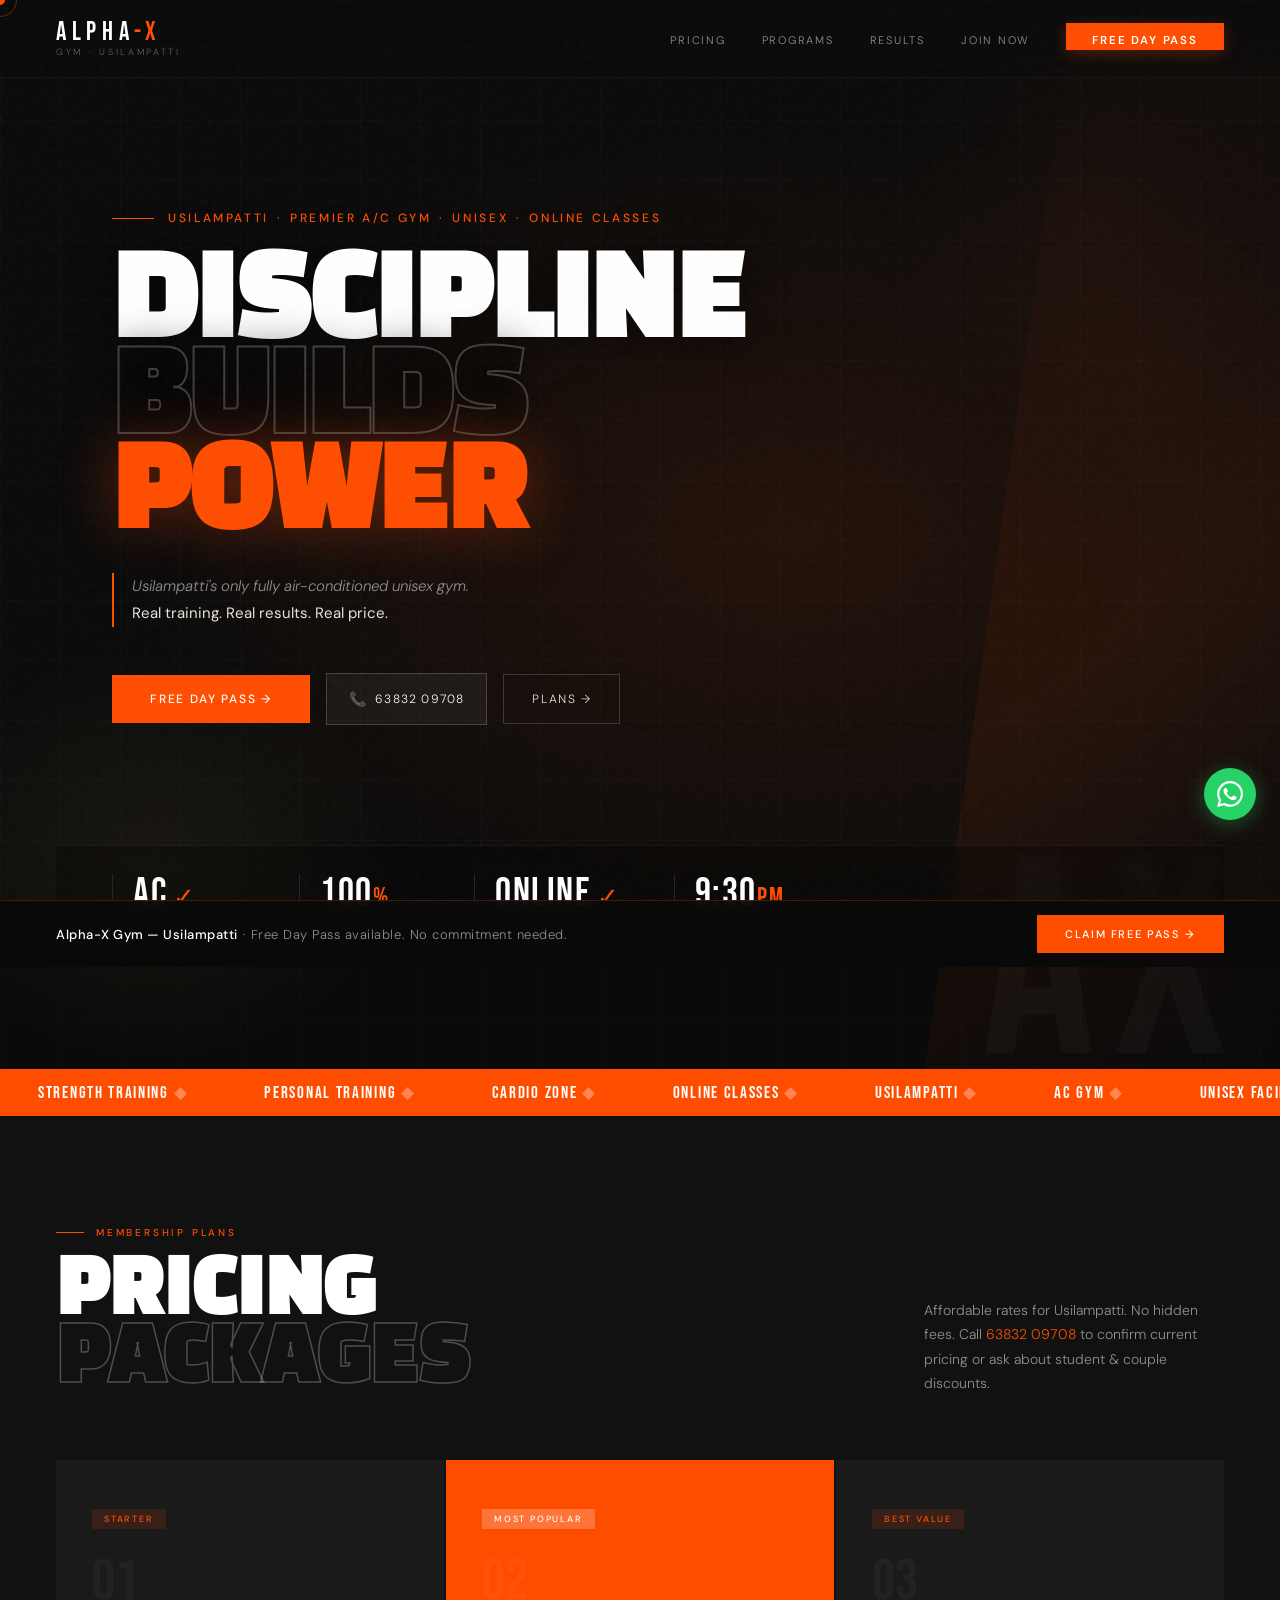
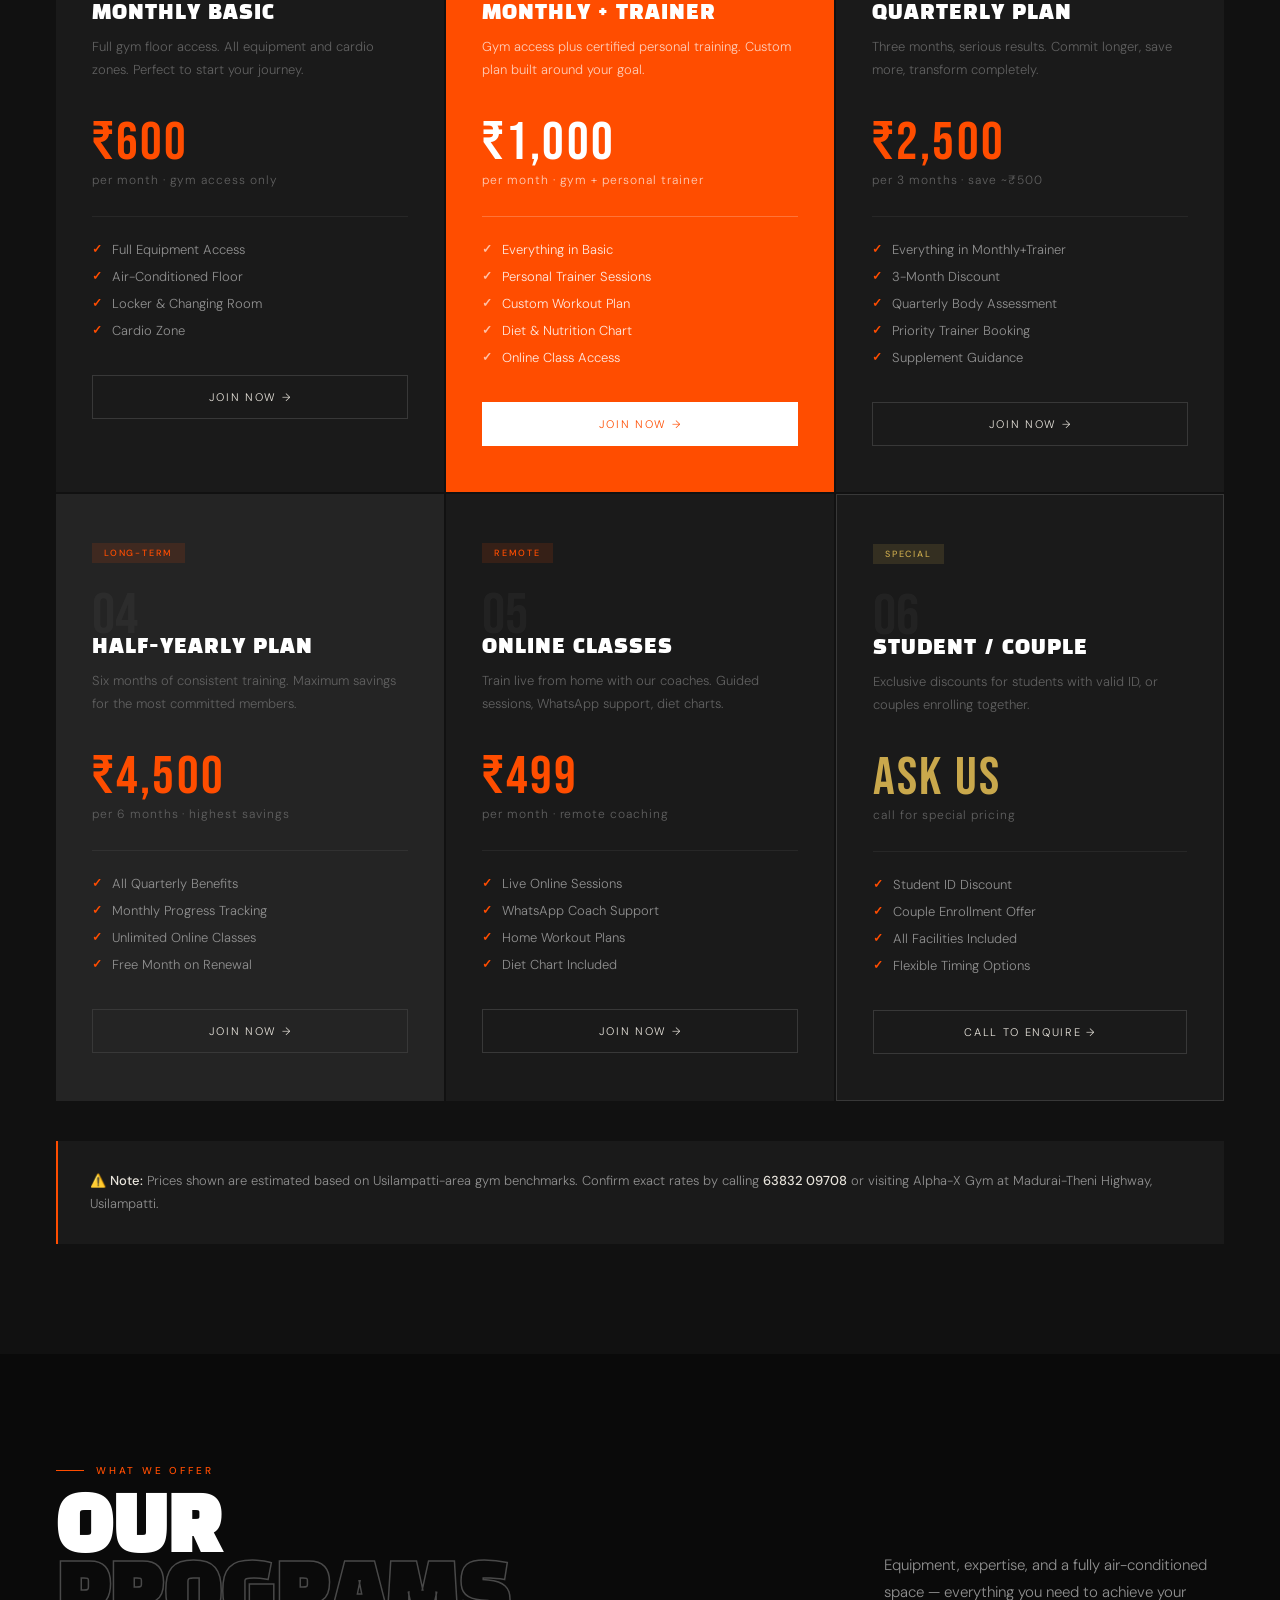
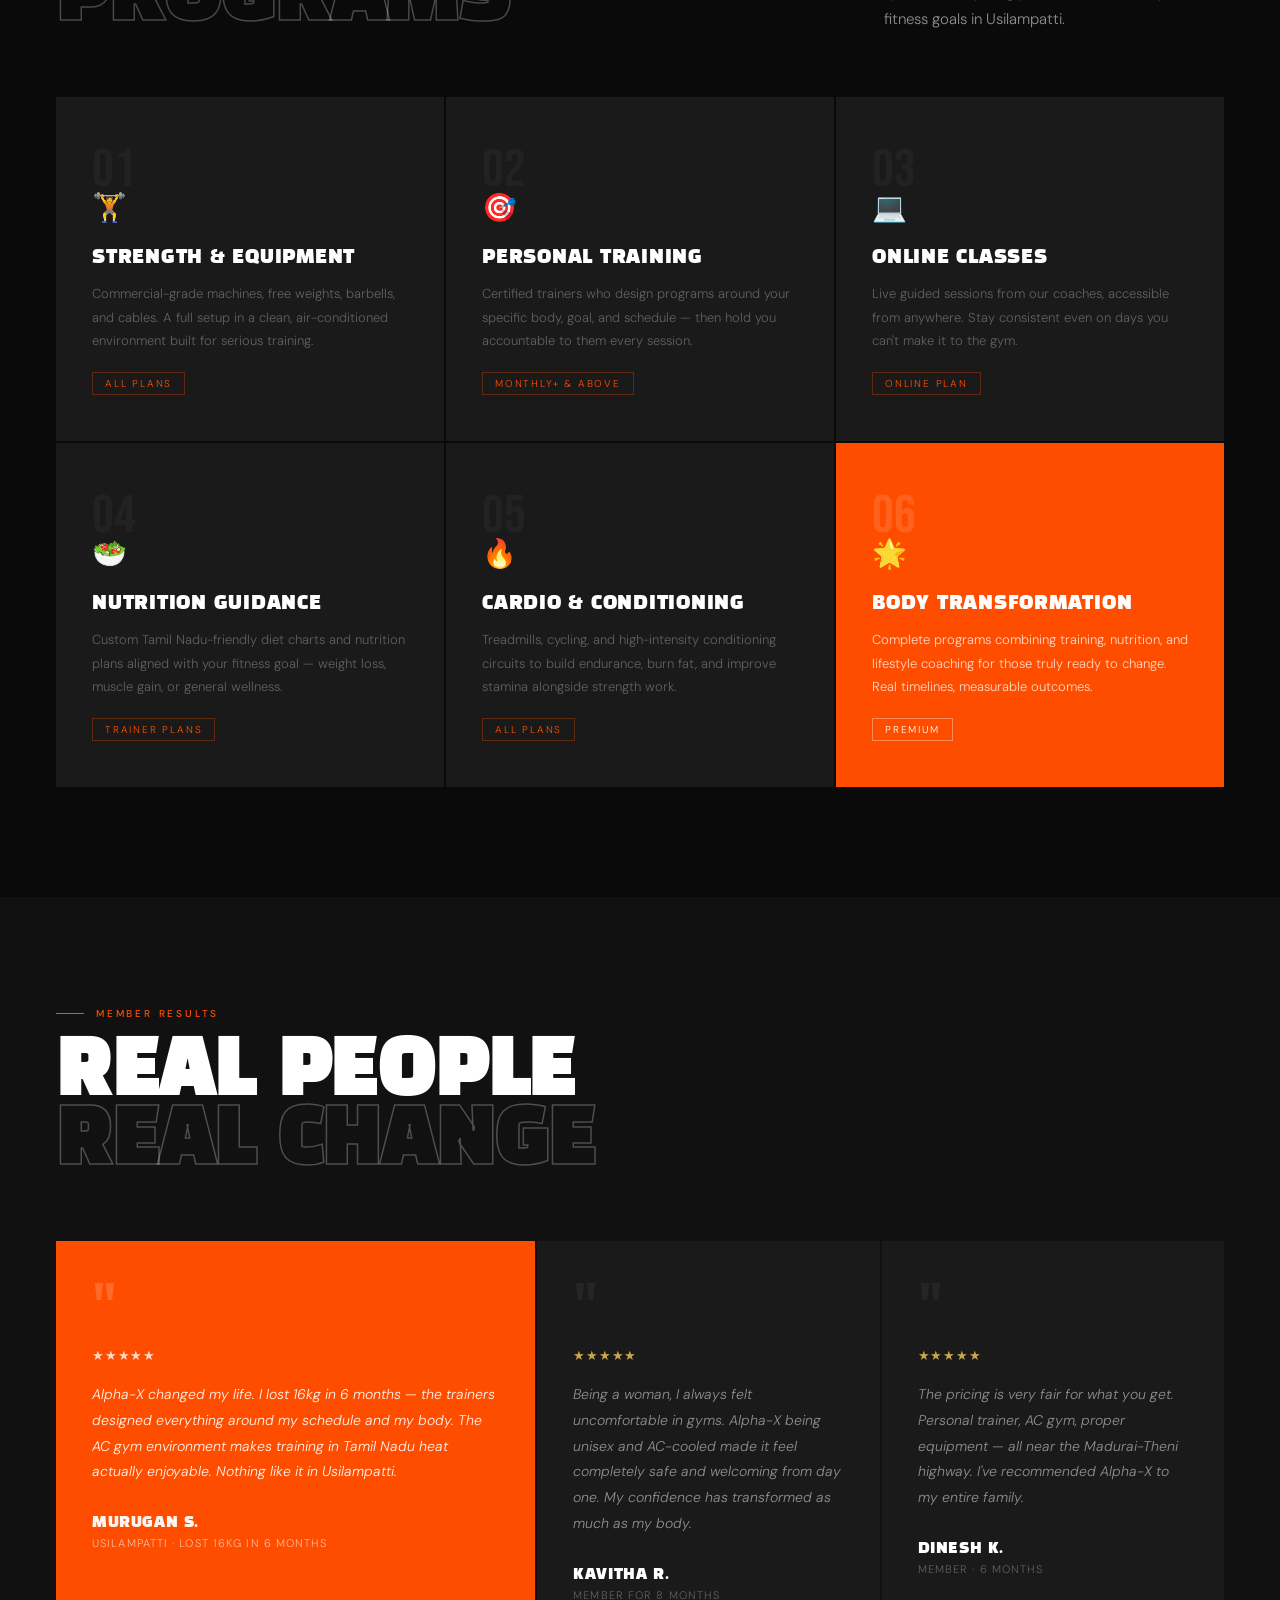
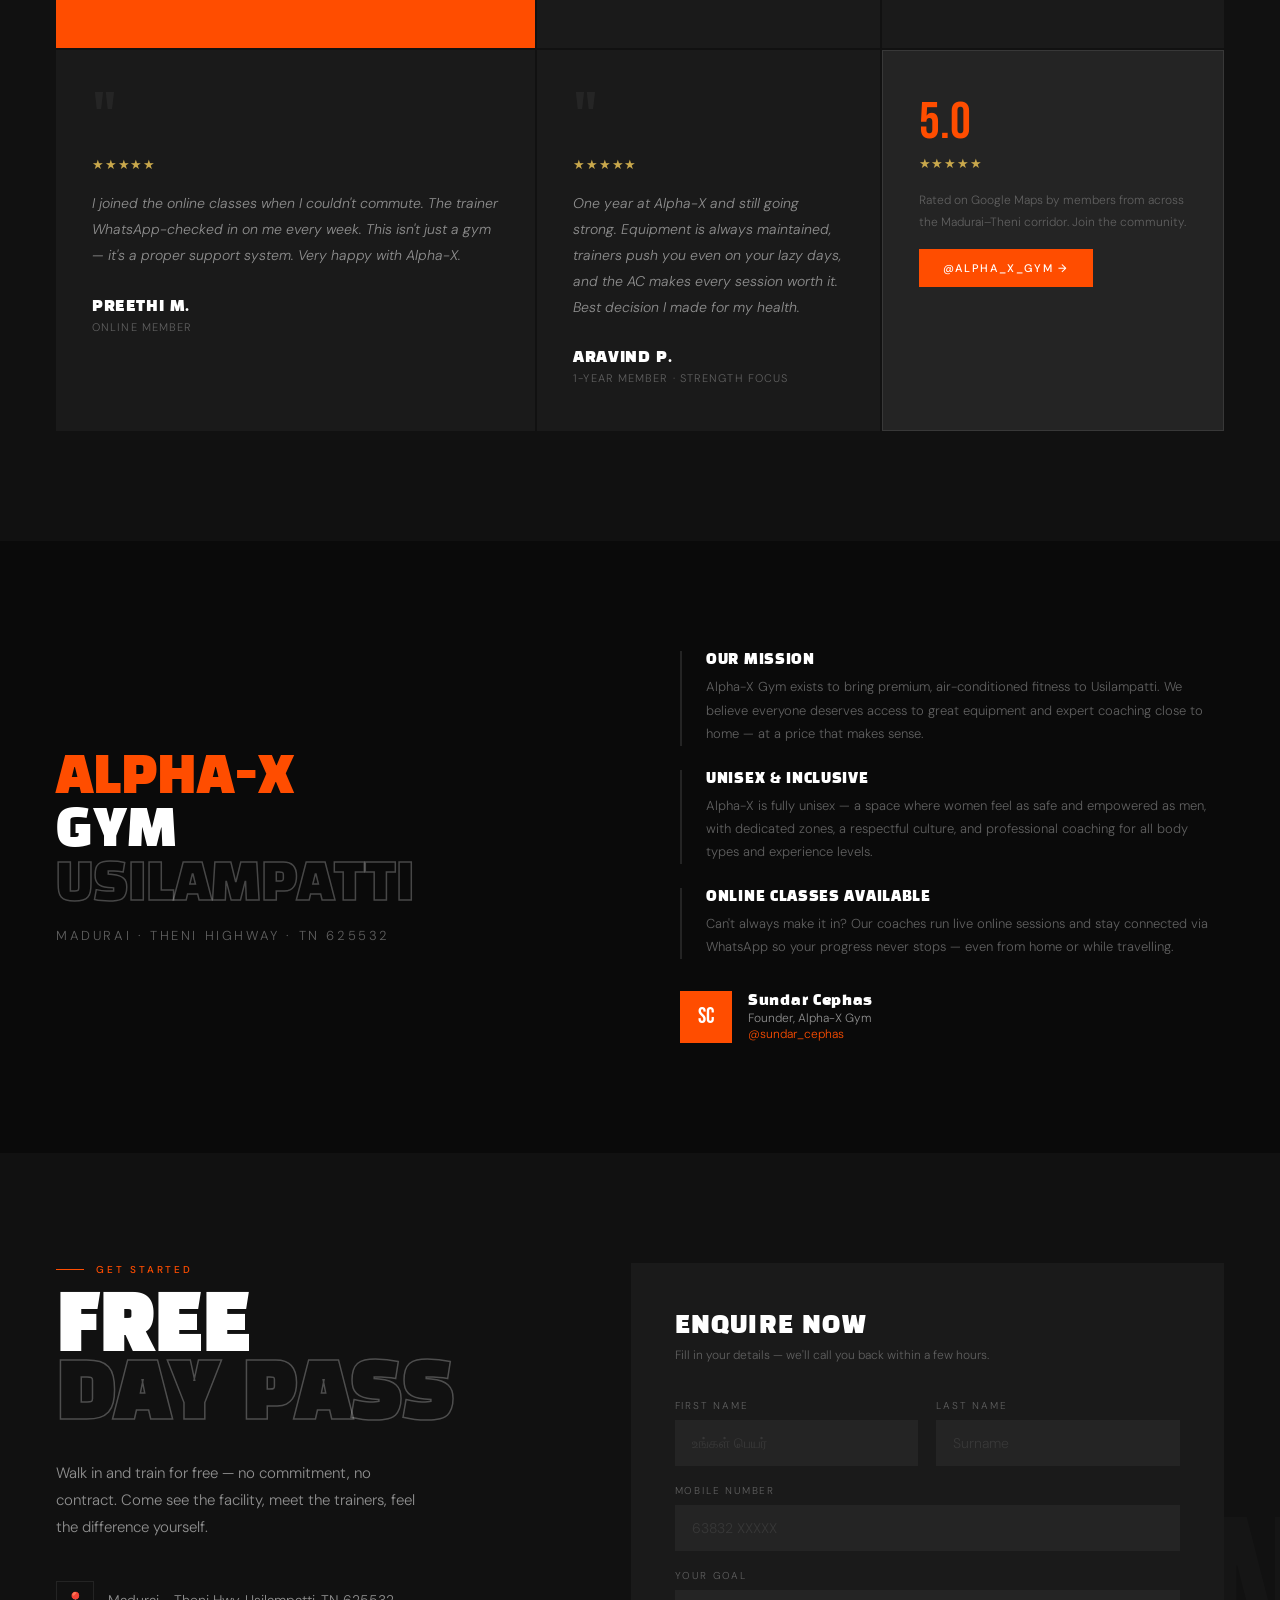
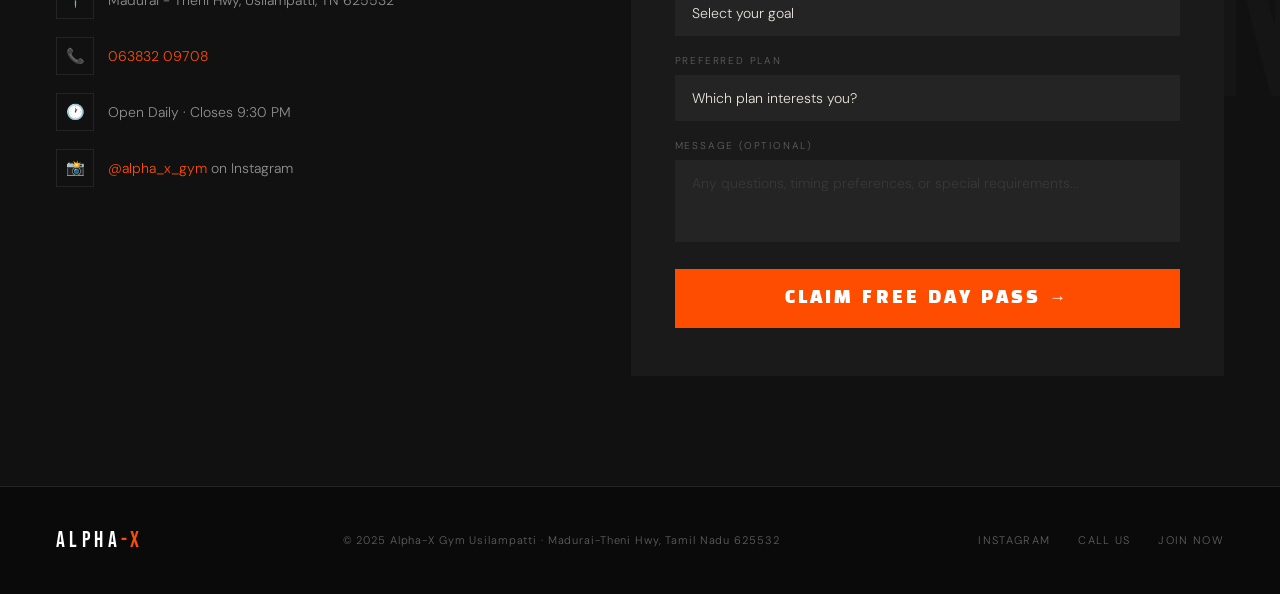
==== commit d0101753: "Initial commit - alpha-x-gym-ui" ====
--- a/index.html
+++ b/index.html
@@ -46,6 +46,7 @@
   <div class="hbg"></div>
   <div class="hgrid"></div>
   <div class="hbar"></div>
+  <div class="hghost">AX</div>
   <div class="hero-inner">
     <!-- LEFT: Headline & CTAs -->
     <div class="hcontent">
@@ -66,18 +67,6 @@
         <a href="#contact" class="btn"><span>Free Day Pass →</span></a>
         <a href="tel:6383209708" class="btn-call"><span class="btn-call-icon">📞</span><span>63832 09708</span></a>
         <a href="#pricing" class="btn-o">Plans →</a>
-      </div>
-    </div>
-    <!-- RIGHT: Visual panel -->
-    <div class="hero-right">
-      <div class="hero-right-img">
-        <img src="file:///C:/Users/ELCOT/.gemini/antigravity/brain/bc1d5f00-f7e7-4af0-b4b5-53de6246db3e/alphax_hero_gym_1774339443509.png" alt="Alpha-X Gym">
-        <div class="hri-overlay"></div>
-      </div>
-      <div class="hero-right-badge">
-        <span class="hrb-num">5.0</span>
-        <span class="hrb-stars">★★★★★</span>
-        <span class="hrb-label">Google Rating</span>
       </div>
     </div>
   </div>
--- a/premium.css
+++ b/premium.css
@@ -103,47 +103,13 @@
 /* Two-column inner layout — REDUCED GAP */
 .hero-inner {
   position: relative; z-index: 2;
-  display: grid; grid-template-columns: 1fr 480px;
-  gap: 60px; align-items: center;
+  display: flex; flex-direction: column;
+  justify-content: center;
   padding: 100px 56px 120px;
   max-width: 1400px; width: 100%;
 }
 
-/* ─── HERO RIGHT PANEL — UPDATED ─── */
-.hero-right {
-  position: relative; display: flex; flex-direction: column;
-  align-items: flex-end; gap: 20px;
-}
-.hero-right-img {
-  position: relative; z-index: 2;
-  width: 100%; aspect-ratio: 4/5;
-  background: var(--dark); border: 1px solid rgba(255,255,255,.07);
-  overflow: hidden; border-left: 3px solid var(--orange);
-  animation: fadeUp .9s .7s both;
-  box-shadow: 0 40px 100px rgba(0,0,0,.8);
-}
-.hero-right-img img {
-  width: 100%; height: 100%; object-fit: cover;
-  filter: grayscale(1) brightness(0.65) contrast(1.1);
-  transition: transform .8s ease;
-}
-.hero-right-img:hover img { transform: scale(1.05); filter: grayscale(0.2) brightness(0.75); }
-.hri-overlay {
-  position: absolute; inset: 0;
-  background: linear-gradient(35deg, rgba(10,10,10,0.8) 0%, transparent 50%, rgba(255,77,0,0.05) 100%);
-  pointer-events: none;
-}
-.hero-right-badge {
-  position: relative; z-index: 3;
-  display: flex; align-items: center; gap: 12px;
-  background: rgba(10,10,10,.85); border: 1px solid rgba(255,255,255,.1);
-  backdrop-filter: blur(8px);
-  padding: 14px 20px; margin-top: -40px; margin-right: -20px;
-  animation: fadeUp .9s 1s both;
-}
-.hrb-num { font-family: 'Bebas Neue', sans-serif; font-size: 36px; color: var(--orange); line-height: 1; }
-.hrb-stars { color: var(--gold); font-size: 13px; }
-.hrb-label { font-size: 10px; letter-spacing: .12em; text-transform: uppercase; color: var(--muted); }
+
 .hbg {
   position: absolute; inset: 0;
   background:
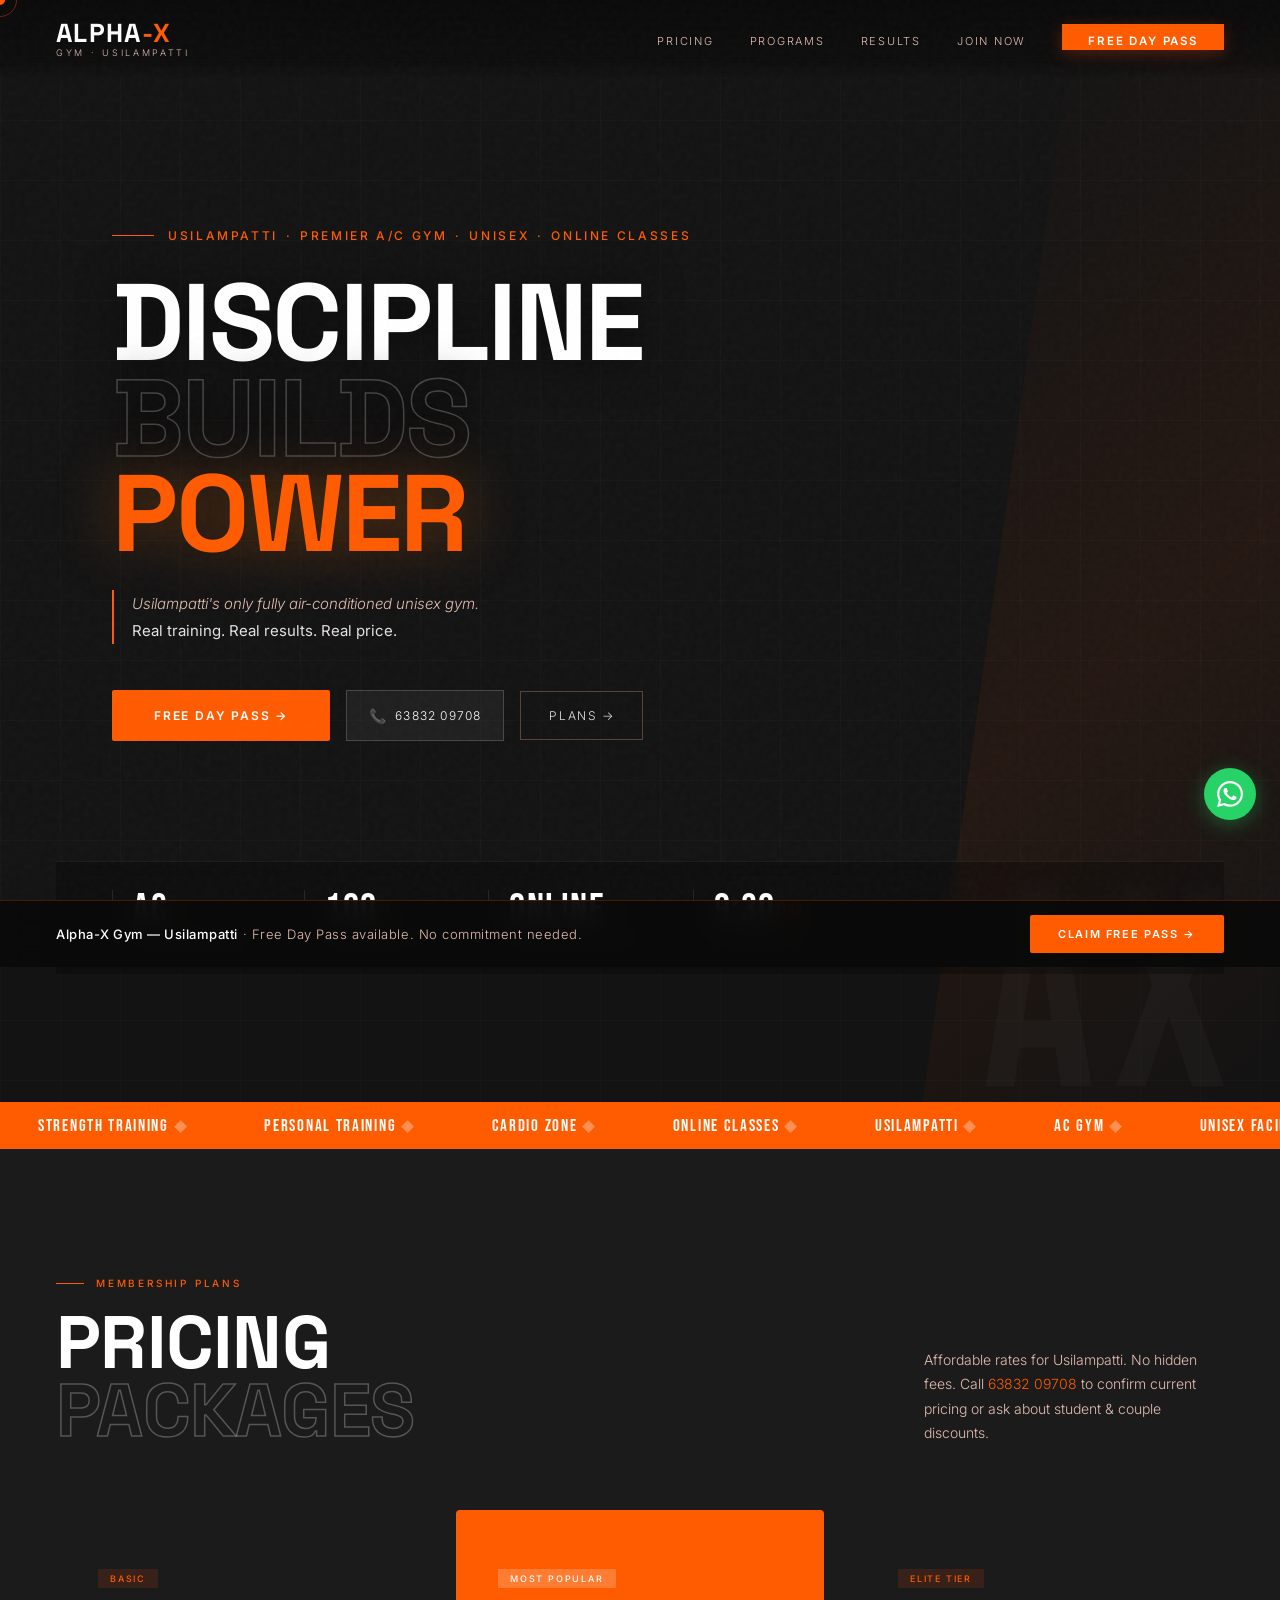
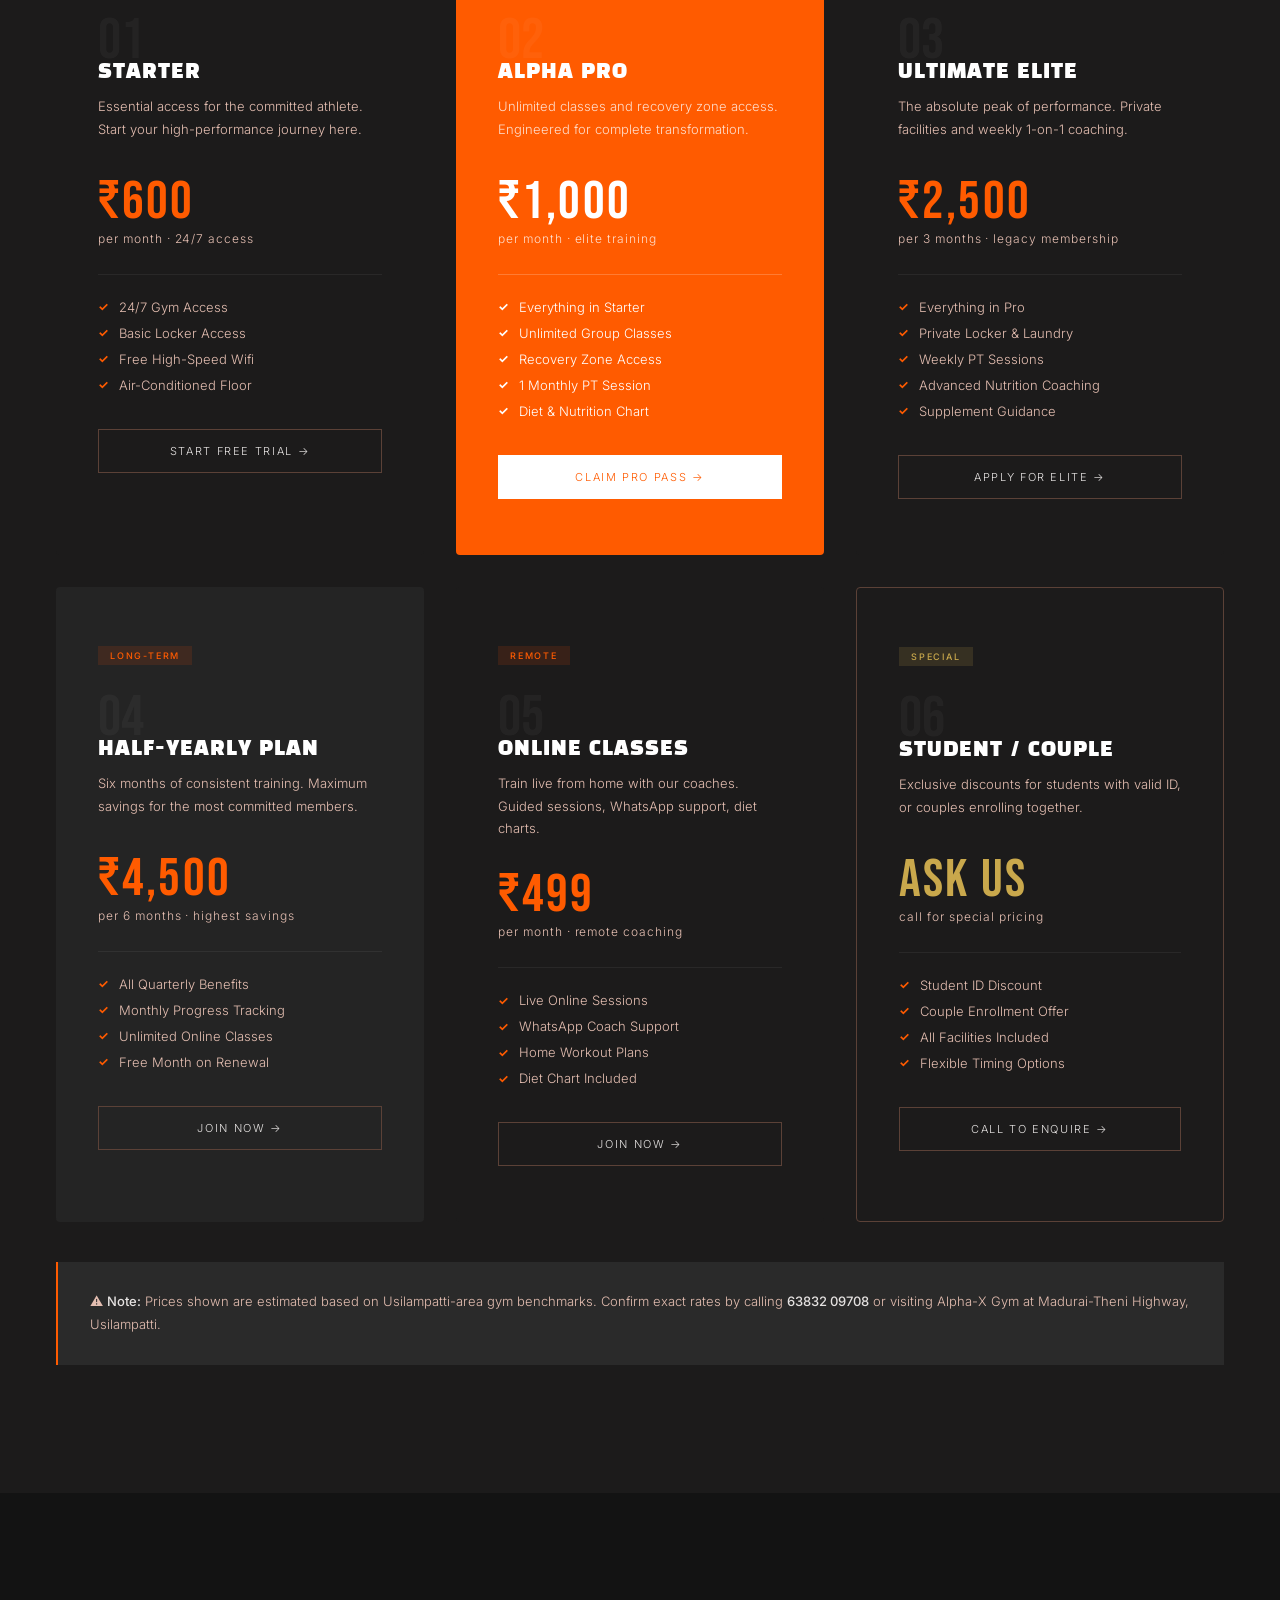
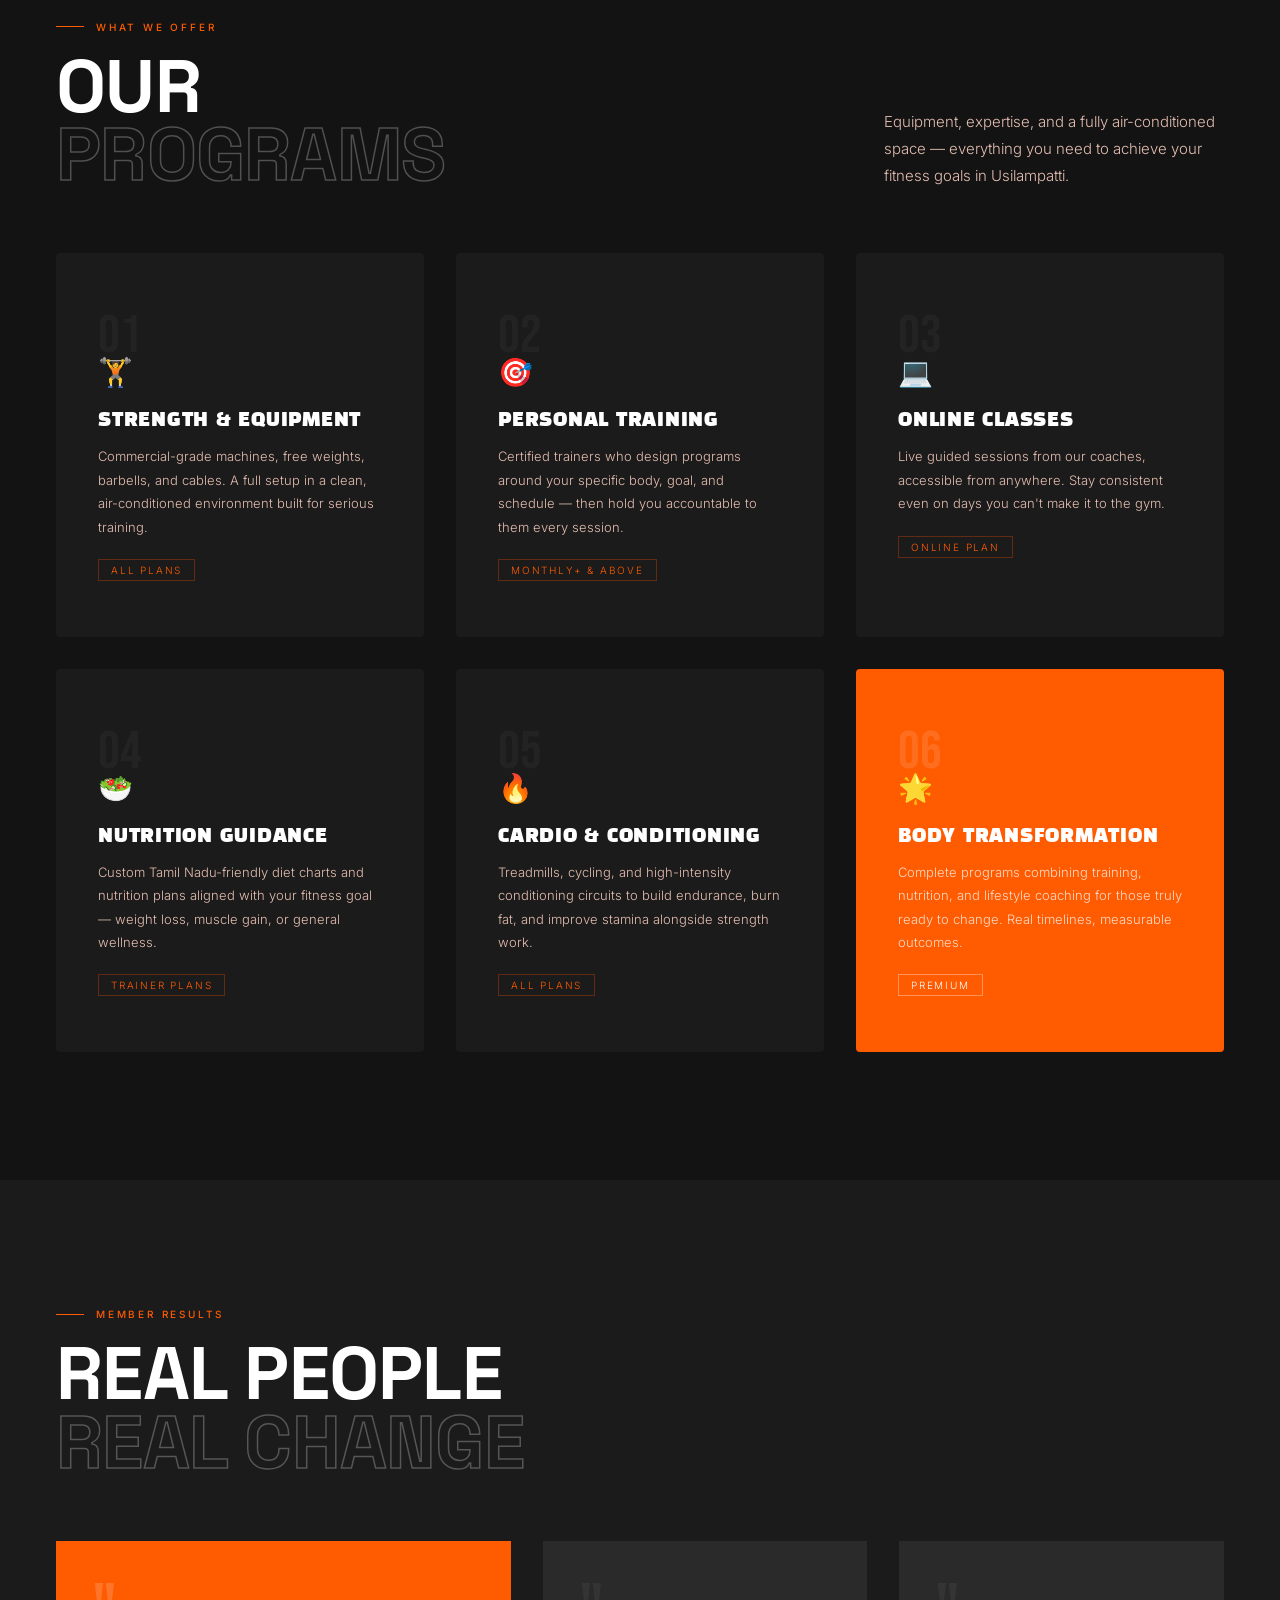
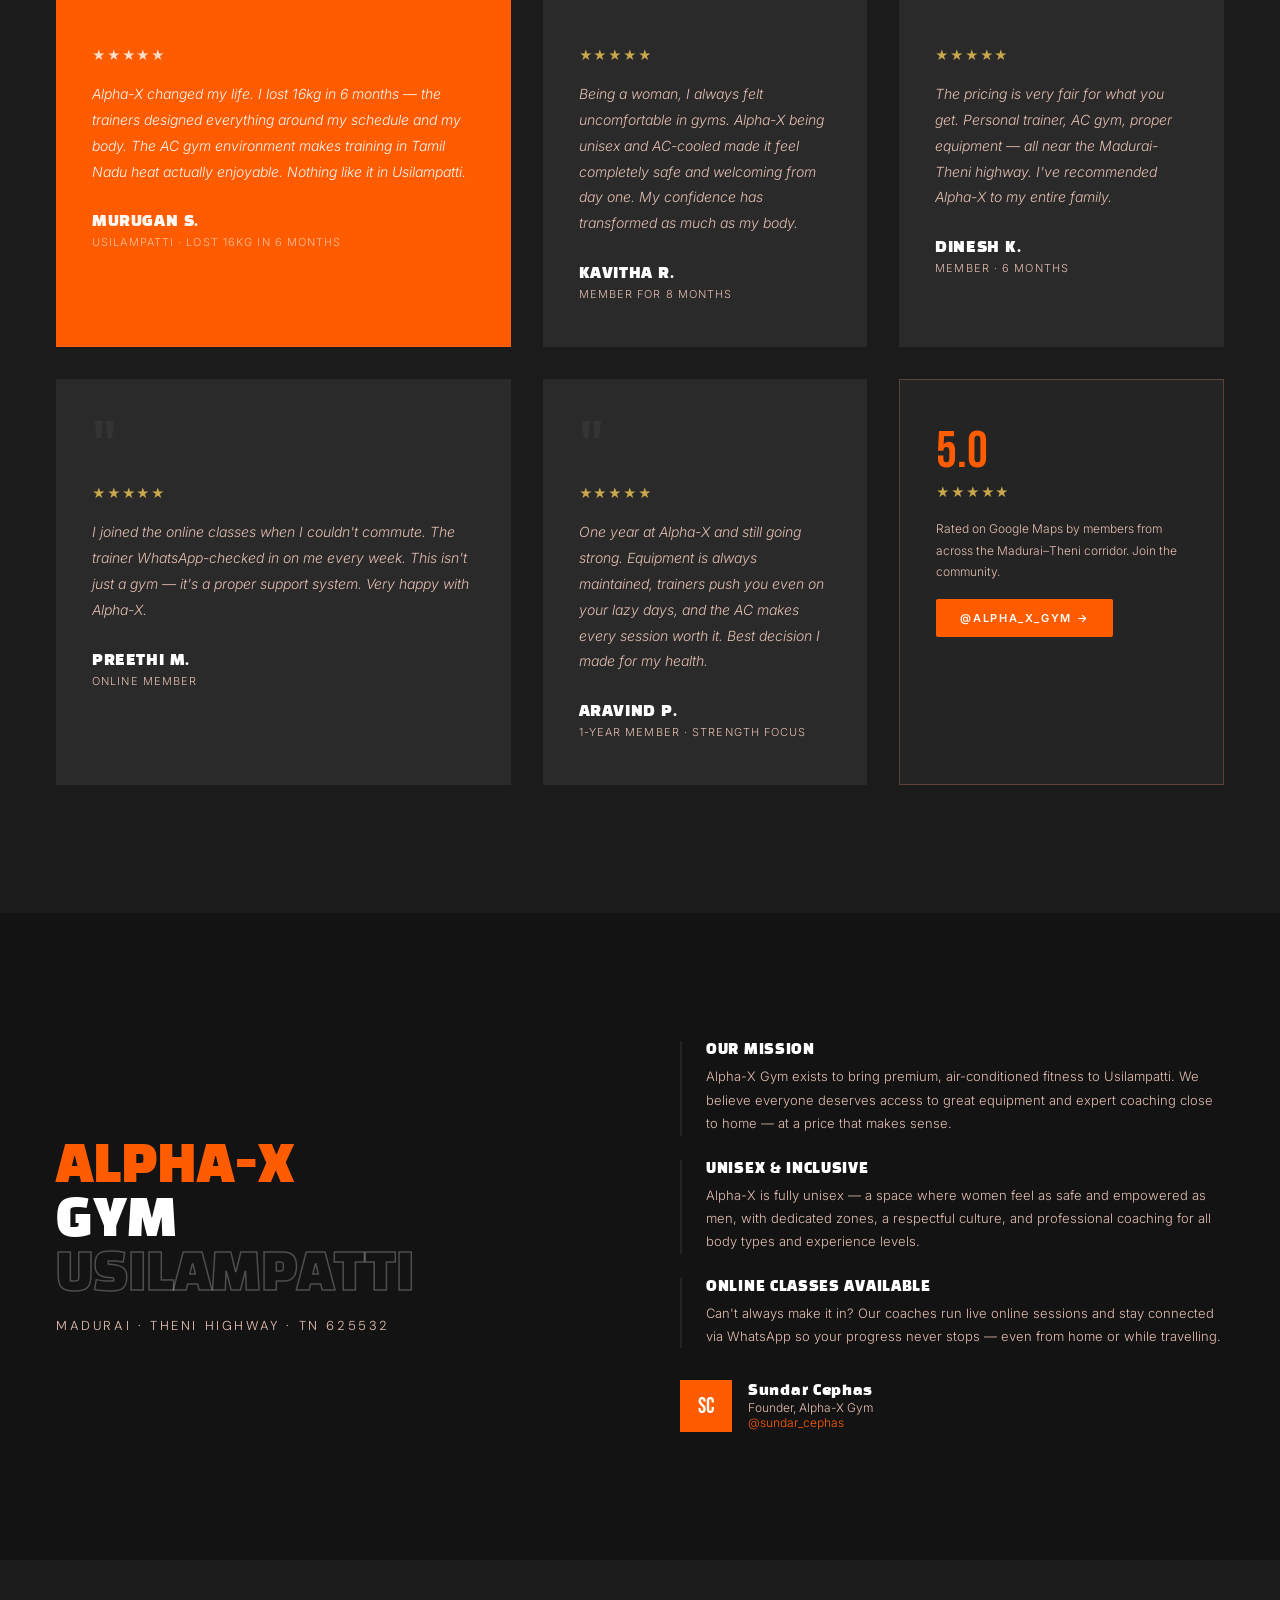
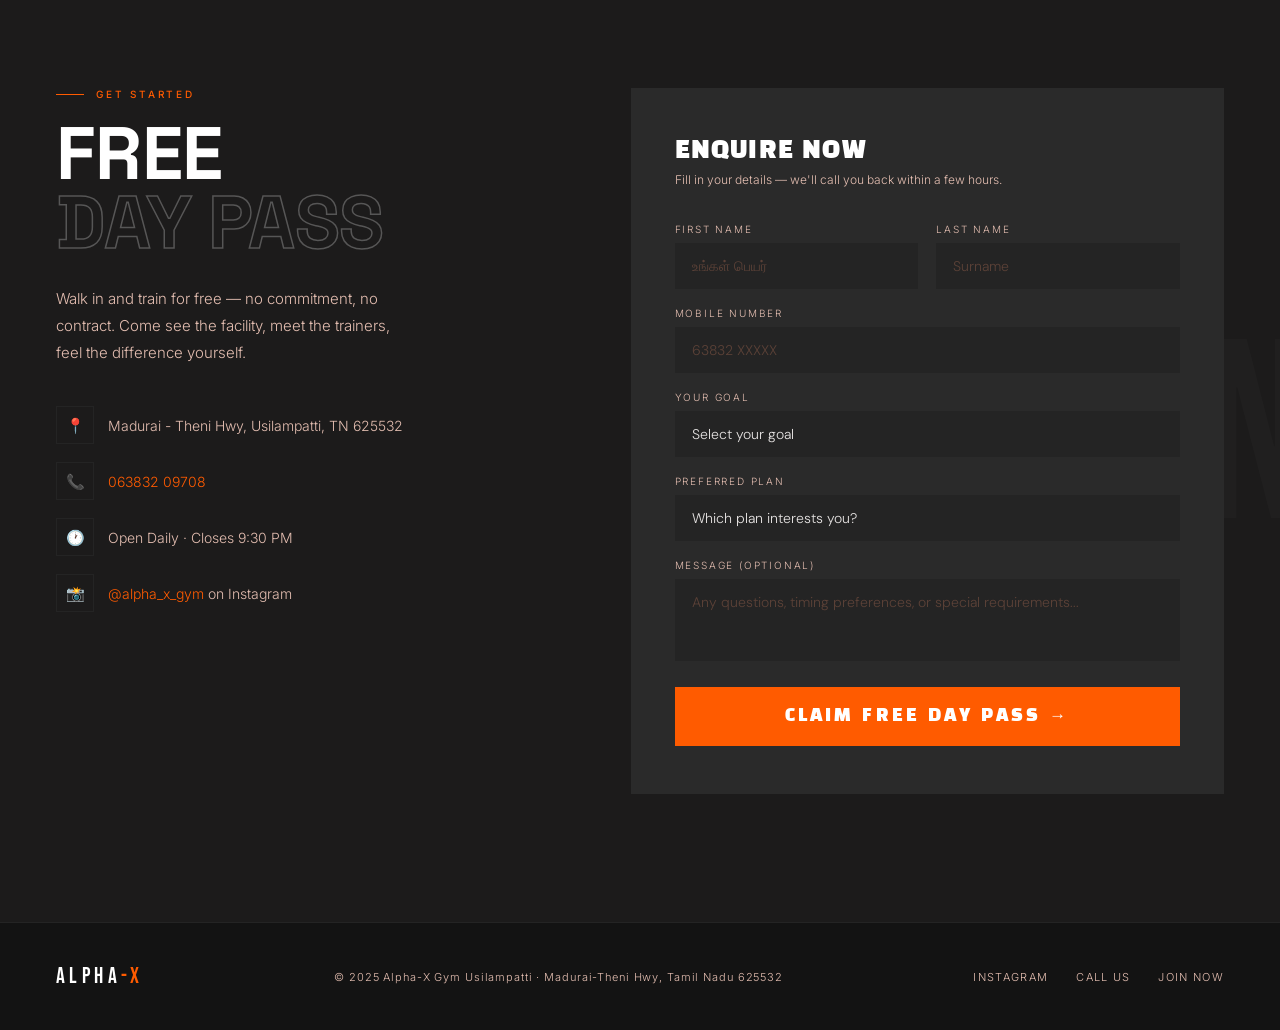
==== commit ed269acf: "Initial commit: gym website landing page" ====
--- a/index.html
+++ b/index.html
@@ -114,56 +114,56 @@
   <div class="pgrid">
 
     <div class="plan rev d1">
-      <div class="pbadge">Starter</div>
+      <div class="pbadge">Basic</div>
       <div class="pnum">01</div>
-      <div class="pname">Monthly Basic</div>
-      <p class="pdesc">Full gym floor access. All equipment and cardio zones. Perfect to start your journey.</p>
+      <div class="pname">STARTER</div>
+      <p class="pdesc">Essential access for the committed athlete. Start your high-performance journey here.</p>
       <div class="pprice">₹600</div>
-      <div class="pperiod">per month · gym access only</div>
-      <div class="pdiv"></div>
-      <ul class="pfeat">
-        <li>Full Equipment Access</li>
+      <div class="pperiod">per month · 24/7 access</div>
+      <div class="pdiv"></div>
+      <ul class="pfeat">
+        <li>24/7 Gym Access</li>
+        <li>Basic Locker Access</li>
+        <li>Free High-Speed Wifi</li>
         <li>Air-Conditioned Floor</li>
-        <li>Locker &amp; Changing Room</li>
-        <li>Cardio Zone</li>
-      </ul>
-      <a href="#contact" class="pcta">Join Now →</a>
+      </ul>
+      <a href="registration.html" class="pcta">Start Free Trial →</a>
     </div>
 
     <div class="plan hl rev d2">
       <div class="pbadge">Most Popular</div>
       <div class="pnum">02</div>
-      <div class="pname">Monthly + Trainer</div>
-      <p class="pdesc">Gym access plus certified personal training. Custom plan built around your goal.</p>
+      <div class="pname">Alpha Pro</div>
+      <p class="pdesc">Unlimited classes and recovery zone access. Engineered for complete transformation.</p>
       <div class="pprice">₹1,000</div>
-      <div class="pperiod">per month · gym + personal trainer</div>
-      <div class="pdiv"></div>
-      <ul class="pfeat">
-        <li>Everything in Basic</li>
-        <li>Personal Trainer Sessions</li>
-        <li>Custom Workout Plan</li>
+      <div class="pperiod">per month · elite training</div>
+      <div class="pdiv"></div>
+      <ul class="pfeat">
+        <li>Everything in Starter</li>
+        <li>Unlimited Group Classes</li>
+        <li>Recovery Zone Access</li>
+        <li>1 Monthly PT Session</li>
         <li>Diet &amp; Nutrition Chart</li>
-        <li>Online Class Access</li>
-      </ul>
-      <a href="#contact" class="pcta">Join Now →</a>
+      </ul>
+      <a href="registration.html" class="pcta">Claim Pro Pass →</a>
     </div>
 
     <div class="plan rev d3">
-      <div class="pbadge">Best Value</div>
+      <div class="pbadge">Elite Tier</div>
       <div class="pnum">03</div>
-      <div class="pname">Quarterly Plan</div>
-      <p class="pdesc">Three months, serious results. Commit longer, save more, transform completely.</p>
+      <div class="pname">Ultimate Elite</div>
+      <p class="pdesc">The absolute peak of performance. Private facilities and weekly 1-on-1 coaching.</p>
       <div class="pprice">₹2,500</div>
-      <div class="pperiod">per 3 months · save ~₹500</div>
-      <div class="pdiv"></div>
-      <ul class="pfeat">
-        <li>Everything in Monthly+Trainer</li>
-        <li>3-Month Discount</li>
-        <li>Quarterly Body Assessment</li>
-        <li>Priority Trainer Booking</li>
+      <div class="pperiod">per 3 months · legacy membership</div>
+      <div class="pdiv"></div>
+      <ul class="pfeat">
+        <li>Everything in Pro</li>
+        <li>Private Locker &amp; Laundry</li>
+        <li>Weekly PT Sessions</li>
+        <li>Advanced Nutrition Coaching</li>
         <li>Supplement Guidance</li>
       </ul>
-      <a href="#contact" class="pcta">Join Now →</a>
+      <a href="registration.html" class="pcta">Apply for Elite →</a>
     </div>
 
     <div class="plan rev d1" style="background:var(--iron);">
--- a/premium.css
+++ b/premium.css
@@ -3,31 +3,47 @@
    Apply after base styles. Overrides only what needs upgrading.
    ============================================================ */
 
-@import url('https://fonts.googleapis.com/css2?family=Black+Han+Sans&family=Bebas+Neue&family=DM+Sans:ital,opsz,wght@0,9..40,300;0,9..40,400;0,9..40,500;1,9..40,300&display=swap');
+@import url('https://fonts.googleapis.com/css2?family=Space+Grotesk:wght@300;400;500;600;700&family=Inter:wght@300;400;500;600&display=swap');
 
 /* ─── DESIGN TOKENS ─── */
 :root {
-  --black:   #0a0a0a;
-  --char:    #111111;
-  --dark:    #1a1a1a;
-  --iron:    #242424;
-  --mid:     #383838;
-  --muted:   #606060;
-  --smoke:   #909090;
-  --light:   #e8e4dc;
-  --orange:  #ff4d00;
-  --orange2: #cc3d00;
+  --background: #131313;
+  --surface:    #131313;
+  --surface-low: #1c1b1b;
+  --surface-high: #2a2a2a;
+  --surface-highest: #353535;
+  --outline:    #5b4137;
+  --primary:    #ff5b00;
+  --primary-dim: #802a00;
+  --on-primary: #ffffff;
+  --text-main:  #e5e2e1;
+  --text-muted: #e4beb1;
+  --white:      #ffffff;
+  --black:      #0e0e0e;
+}
+
+/* Backwards compatibility / legacy tokens mapping */
+:root {
+  --black: var(--black);
+  --char:  var(--surface-low);
+  --dark:  var(--surface-high);
+  --iron:  #242424;
+  --mid:   var(--outline);
+  --muted: var(--text-muted);
+  --smoke: var(--text-muted);
+  --light: var(--text-main);
+  --orange: var(--primary);
+  --orange2: var(--primary-dim);
   --gold:    #c9a84c;
-  --white:   #ffffff;
 }
 
 /* ─── BASE ─── */
 *, *::before, *::after { box-sizing: border-box; margin: 0; padding: 0; }
 html  { scroll-behavior: smooth; }
 body  {
-  background: var(--black);
-  color: var(--light);
-  font-family: 'DM Sans', sans-serif;
+  background: var(--background);
+  color: var(--text-main);
+  font-family: 'Inter', sans-serif;
   font-weight: 300;
   overflow-x: hidden;
   cursor: none;
@@ -60,9 +76,9 @@
 }
 nav.scrolled { padding: 14px 56px; background: rgba(10,10,10,.97); border-bottom-color: rgba(255,77,0,.15); }
 .logo { text-decoration: none; display: flex; flex-direction: column; line-height: 1; }
-.logo-top { font-family: 'Bebas Neue', sans-serif; font-size: 26px; letter-spacing: .22em; color: var(--white); }
-.logo-top span { color: var(--orange); }
-.logo-sub { font-size: 9px; letter-spacing: .3em; text-transform: uppercase; color: var(--muted); margin-top: 2px; }
+.logo-top { font-family: 'Space Grotesk', sans-serif; font-weight: 700; font-size: 26px; letter-spacing: .05em; color: var(--white); }
+.logo-top span { color: var(--primary); }
+.logo-sub { font-family: 'Inter', sans-serif; font-size: 9px; letter-spacing: .3em; text-transform: uppercase; color: var(--text-muted); margin-top: 2px; }
 .nav-links { display: flex; gap: 36px; list-style: none; align-items: center; }
 .nav-links a {
   text-decoration: none; color: var(--smoke);
@@ -143,14 +159,16 @@
 .eyebrow span { font-size: 12px; letter-spacing: .22em; text-transform: uppercase; color: var(--orange); font-weight: 500; }
 .eyebrow-sep { color: rgba(255,77,0,.45); margin: 0 2px; }
 h1 {
-  font-family: 'Black Han Sans', sans-serif;
+  font-family: 'Space Grotesk', sans-serif;
+  font-weight: 700;
   font-size: clamp(54px, 8.5vw, 122px);
   line-height: .88; text-transform: uppercase; color: var(--white);
   animation: fadeUp .9s .35s both;
   text-shadow: 0 2px 40px rgba(0,0,0,.6);
-}
-h1 .stroke { -webkit-text-stroke: 2px rgba(255,255,255,.22); color: transparent; }
-h1 .acc { color: var(--orange); text-shadow: 0 0 60px rgba(255,77,0,.35); }
+  letter-spacing: -0.02em;
+}
+h1 .stroke { -webkit-text-stroke: 1.5px rgba(255,255,255,.22); color: transparent; }
+h1 .acc { color: var(--primary); text-shadow: 0 0 60px rgba(255,123,0,.35); }
 .hero-tagline {
   margin-top: 28px; font-size: 15px; line-height: 1.8;
   color: var(--smoke); max-width: 440px; font-style: italic;
@@ -177,12 +195,13 @@
 /* Primary button — shimmer slide */
 .btn {
   display: inline-flex; align-items: center; gap: 10px;
-  background: var(--orange); color: var(--white);
-  text-decoration: none; font-size: 12px; font-weight: 500;
+  background: var(--primary); color: var(--white);
+  text-decoration: none; font-size: 12px; font-weight: 600;
   letter-spacing: .15em; text-transform: uppercase;
-  padding: 16px 38px; position: relative; overflow: hidden;
+  padding: 18px 42px; position: relative; overflow: hidden;
   border: none; cursor: none; transition: color .25s, box-shadow .3s;
-  box-shadow: 0 0 0 0 rgba(255,77,0,0);
+  border-radius: 2px;
+  box-shadow: 0 0 0 0 rgba(255,123,0,0);
 }
 .btn::after {
   content: ''; position: absolute; inset: 0;
@@ -227,15 +246,16 @@
 .td  { color: rgba(255,255,255,.32); }
 
 /* ─── SHARED SECTION ─── */
-section { padding: 110px 56px; }
+section { padding: 8rem 56px; }
 .sl { display: flex; align-items: center; gap: 12px; margin-bottom: 20px; }
 .sl-line { width: 28px; height: 1px; background: var(--orange); }
 .sl span { font-size: 10px; letter-spacing: .28em; text-transform: uppercase; color: var(--orange); font-weight: 500; }
 .st {
-  font-family: 'Black Han Sans', sans-serif;
+  font-family: 'Space Grotesk', sans-serif;
+  font-weight: 700;
   font-size: clamp(38px, 5.8vw, 76px);
   line-height: .92; text-transform: uppercase; color: var(--white);
-  letter-spacing: .01em;
+  letter-spacing: -0.01em;
 }
 .st .s { -webkit-text-stroke: 1.5px rgba(255,255,255,.26); color: transparent; }
 
@@ -244,12 +264,13 @@
 .ph { display: flex; justify-content: space-between; align-items: flex-end; margin-bottom: 64px; }
 .pnote { max-width: 300px; font-size: 14px; color: var(--smoke); line-height: 1.75; }
 .pnote a { color: var(--orange); text-decoration: none; }
-.pgrid { display: grid; grid-template-columns: repeat(3, 1fr); gap: 2px; }
+.pgrid { display: grid; grid-template-columns: repeat(3, 1fr); gap: 32px; }
 .plan {
-  background: var(--dark); padding: 46px 36px;
+  background: var(--surface-low); padding: 56px 42px;
   position: relative; overflow: hidden;
   transition: background .3s, transform .25s;
   cursor: none;
+  border-radius: 4px;
 }
 .plan::before {
   content: ''; position: absolute; top: 0; left: 0; right: 0; height: 2px;
@@ -260,14 +281,14 @@
 .plan:hover { background: var(--iron); transform: translateY(-3px); }
 
 /* Highlighted plan */
-.plan.hl { background: var(--orange); transform: none !important; }
+.plan.hl { background: var(--primary); transform: none !important; }
 .plan.hl .pname, .plan.hl .pprice { color: var(--white); }
-.plan.hl .pdesc, .plan.hl .pperiod { color: rgba(255,255,255,.72); }
-.plan.hl .pfeat li { color: rgba(255,255,255,.88); }
-.plan.hl .pfeat li::before { color: rgba(255,255,255,.65); }
-.plan.hl .pbadge { background: rgba(255,255,255,.22); color: var(--white); }
+.plan.hl .pdesc, .plan.hl .pperiod { color: rgba(255,255,255,.8); }
+.plan.hl .pfeat li { color: var(--white); }
+.plan.hl .pfeat li::before { color: var(--white); }
+.plan.hl .pbadge { background: rgba(255,255,255,.2); color: var(--white); }
 .plan.hl::before { display: none; }
-.plan.hl .pdiv { background: rgba(255,255,255,.22); }
+.plan.hl .pdiv { background: rgba(255,255,255,.2); }
 
 .pbadge {
   display: inline-block; font-size: 9px; letter-spacing: .2em;
@@ -307,12 +328,13 @@
 #services { background: var(--black); }
 .si { display: flex; justify-content: space-between; align-items: flex-end; margin-bottom: 64px; }
 .sblurb { max-width: 340px; font-size: 15px; color: var(--smoke); line-height: 1.8; }
-.sgrid { display: grid; grid-template-columns: repeat(3, 1fr); gap: 2px; }
+.sgrid { display: grid; grid-template-columns: repeat(3, 1fr); gap: 32px; }
 .srv {
-  background: var(--dark); padding: 46px 36px;
+  background: var(--surface-low); padding: 56px 42px;
   position: relative; overflow: hidden;
   transition: background .3s, transform .25s;
   cursor: none;
+  border-radius: 4px;
 }
 .srv::after {
   content: ''; position: absolute; bottom: 0; left: 0;
@@ -330,7 +352,7 @@
 
 /* ─── TESTIMONIALS ─── */
 #testimonials { background: var(--char); }
-.tgrid { display: grid; grid-template-columns: 1.4fr 1fr 1fr; gap: 2px; margin-top: 64px; }
+.tgrid { display: grid; grid-template-columns: 1.4fr 1fr 1fr; gap: 32px; margin-top: 64px; }
 .tcard {
   background: var(--dark); padding: 46px 36px;
   transition: transform .25s, background .25s;
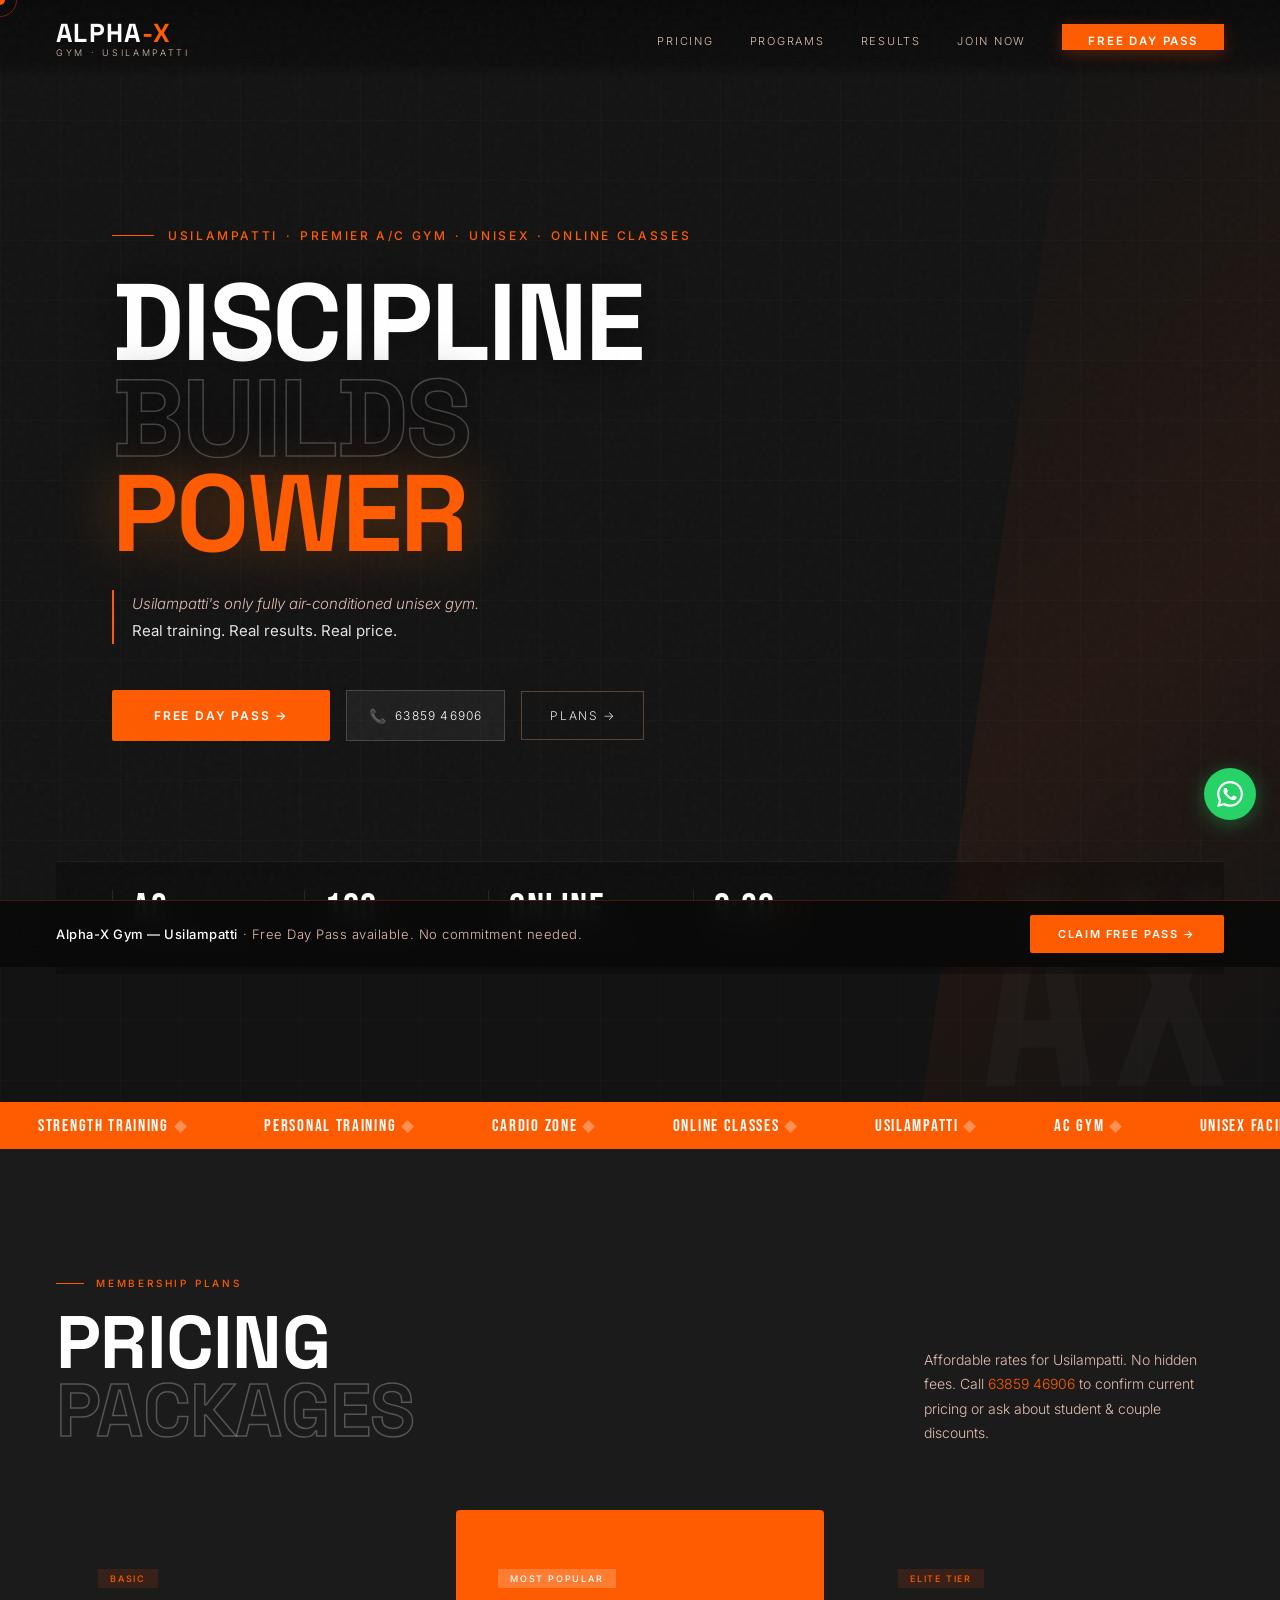
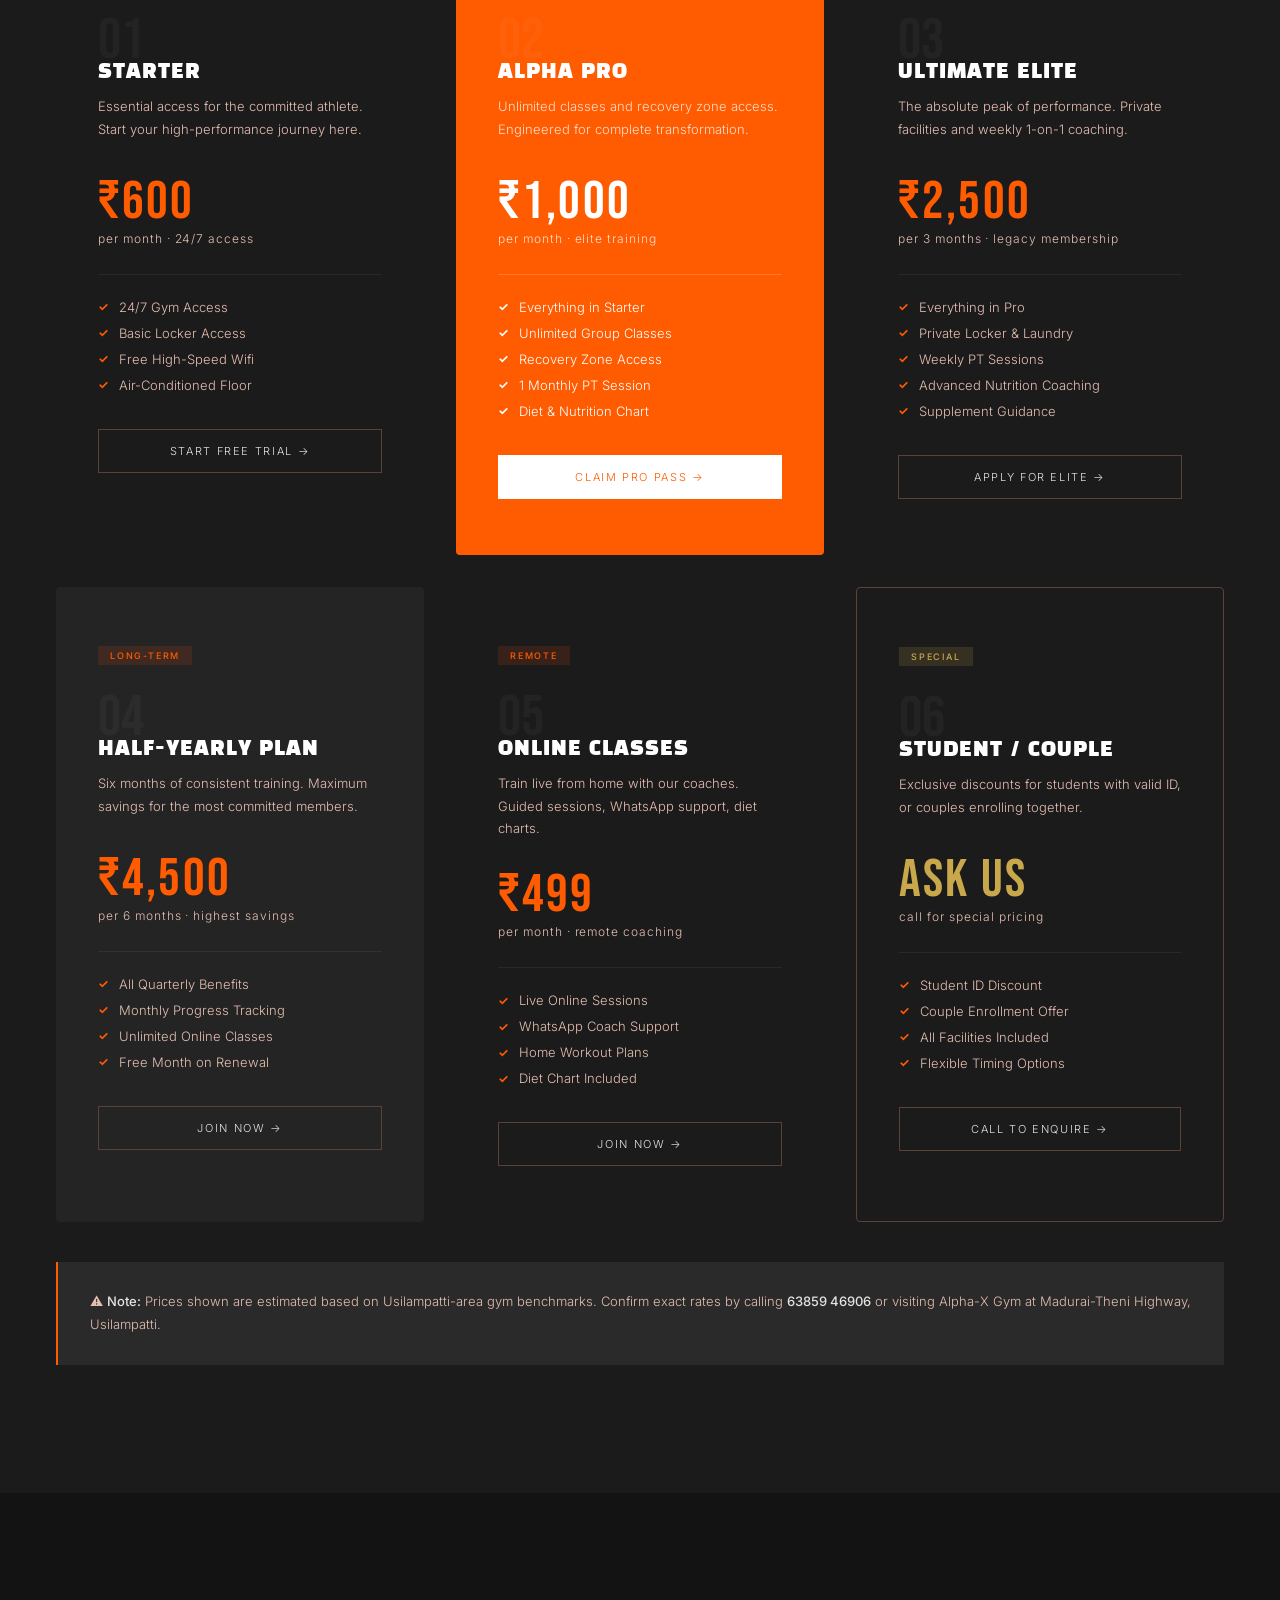
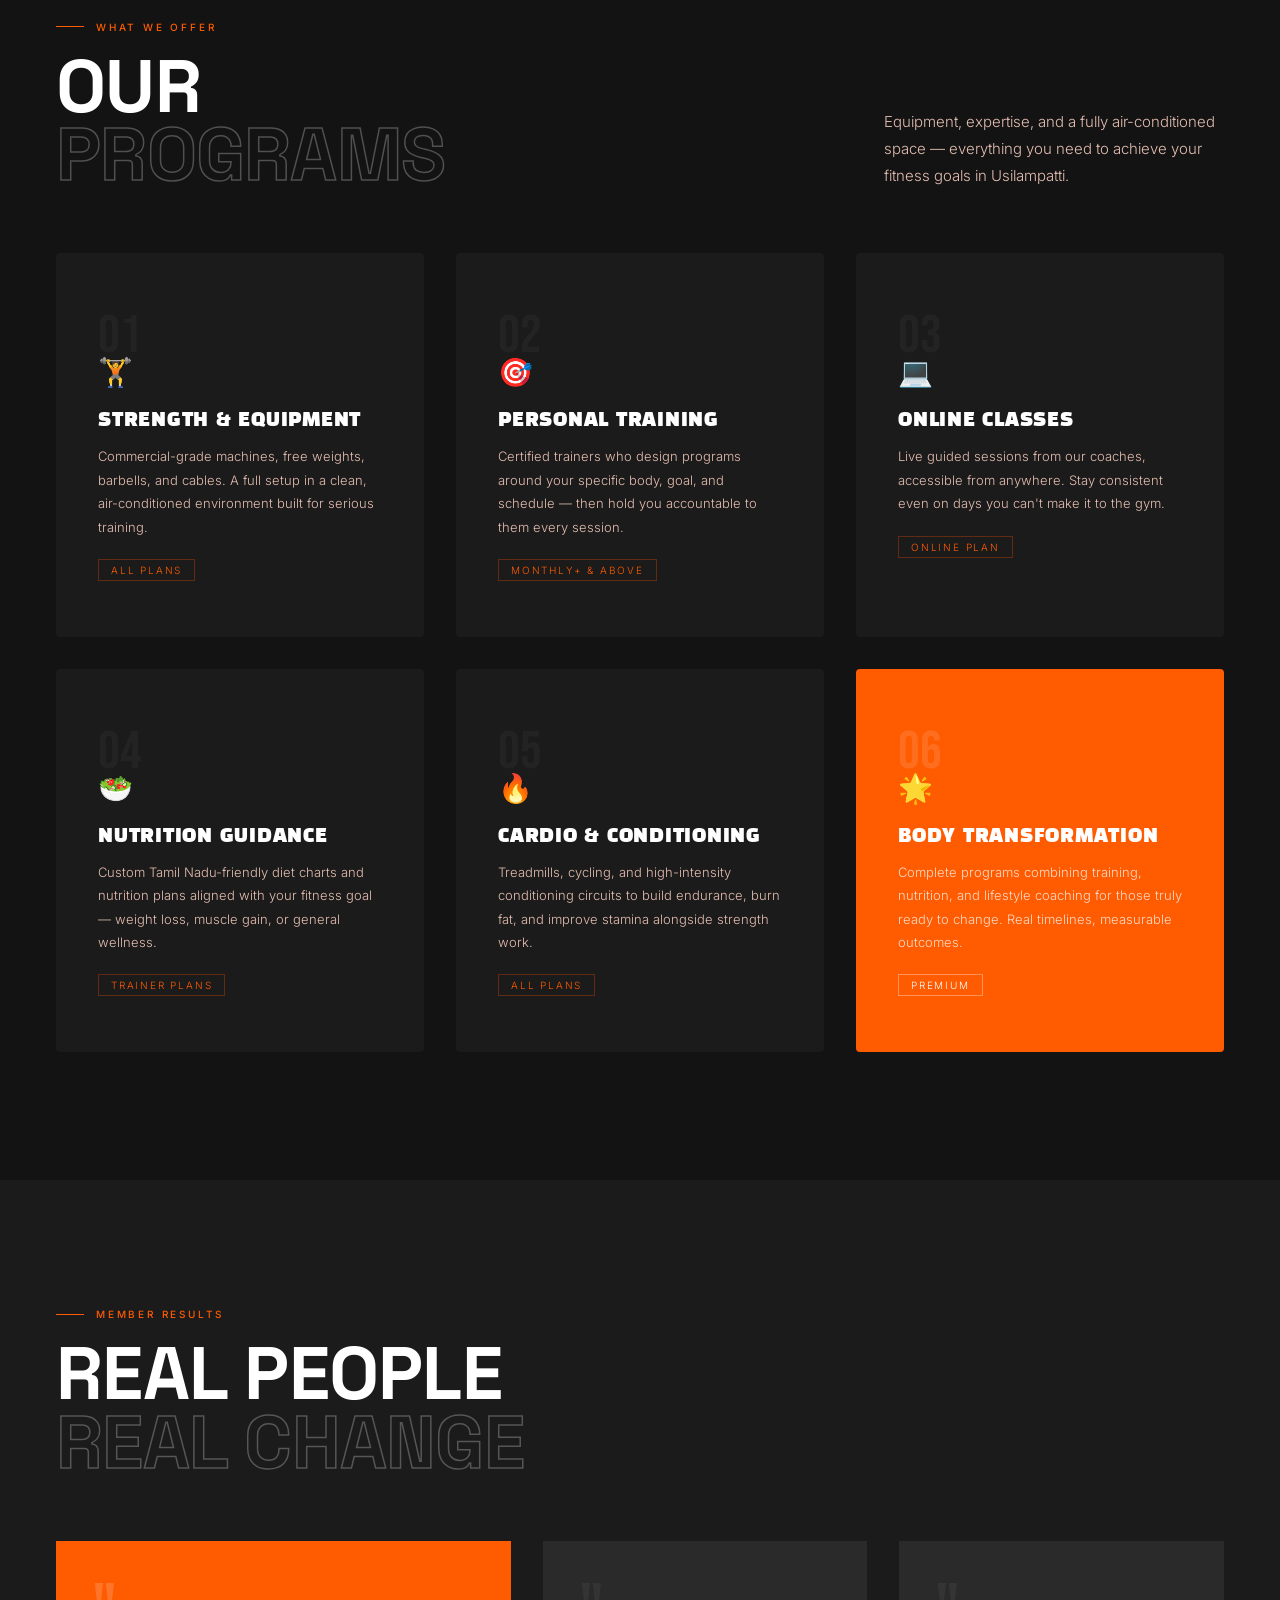
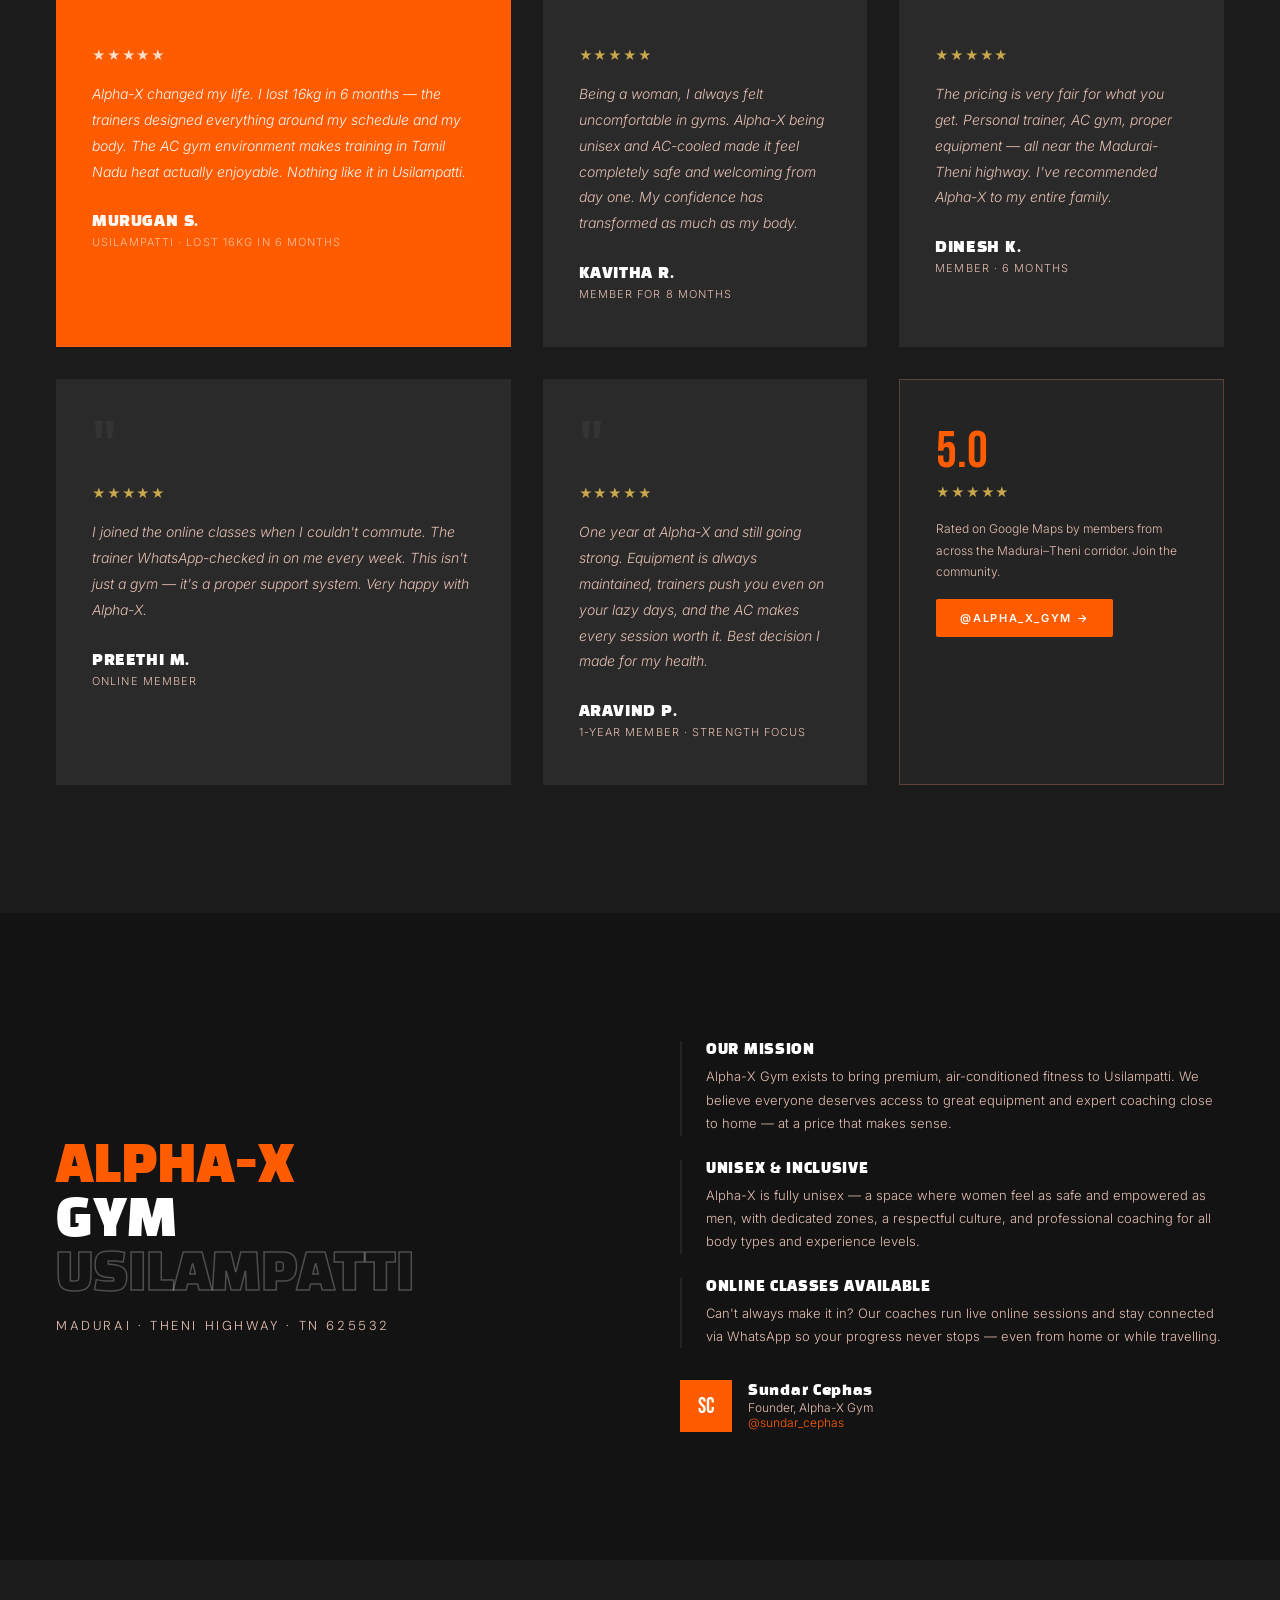
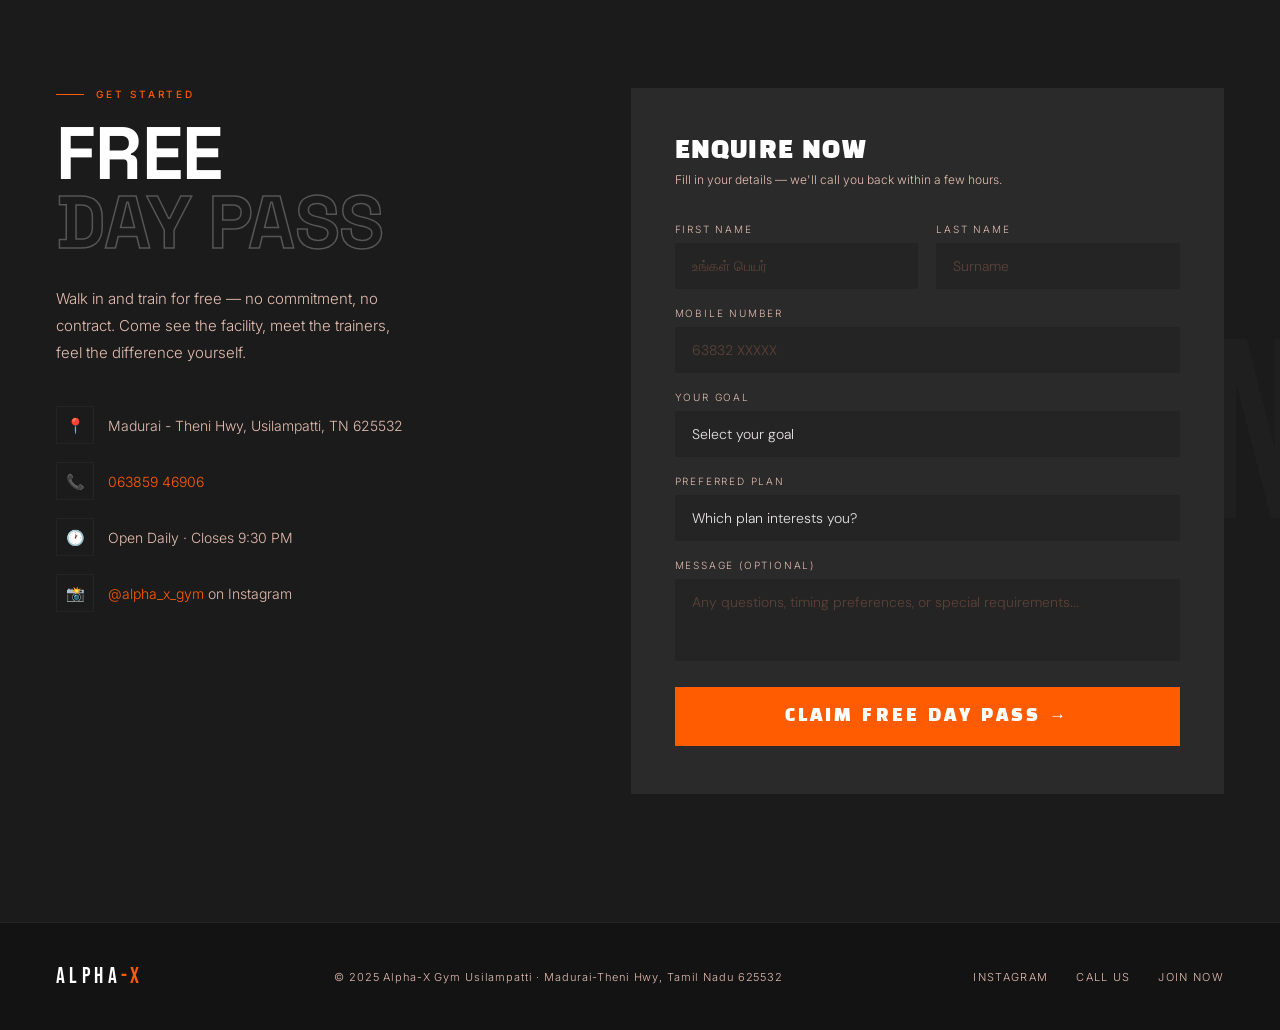
==== commit e8933209: "Added CTA section" ====
--- a/index.html
+++ b/index.html
@@ -16,7 +16,7 @@
 <div id="cur2"></div>
 
 <!-- FLOATING WHATSAPP -->
-<a href="https://wa.me/916383209708?text=Hi%20Alpha-X!%20I%27d%20like%20to%20claim%20a%20Free%20Day%20Pass." target="_blank" class="wa-float" aria-label="WhatsApp">
+<a href="https://wa.me/916385946906?text=Hi%20Alpha-X!%20I%27d%20like%20to%20claim%20a%20Free%20Day%20Pass." target="_blank" class="wa-float" aria-label="WhatsApp">
   <svg viewBox="0 0 24 24"><path d="M17.472 14.382c-.297-.149-1.758-.867-2.03-.967-.273-.099-.471-.148-.67.15-.197.297-.767.966-.94 1.164-.173.199-.347.223-.644.075-.297-.15-1.255-.463-2.39-1.475-.883-.788-1.48-1.761-1.653-2.059-.173-.297-.018-.458.13-.606.134-.133.298-.347.446-.52.149-.174.198-.298.298-.497.099-.198.05-.371-.025-.52-.075-.149-.669-1.612-.916-2.207-.242-.579-.487-.5-.669-.51-.173-.008-.371-.01-.57-.01-.198 0-.52.074-.792.372-.272.297-1.04 1.016-1.04 2.479 0 1.462 1.065 2.875 1.213 3.074.149.198 2.096 3.2 5.077 4.487.709.306 1.262.489 1.694.625.712.227 1.36.195 1.871.118.571-.085 1.758-.719 2.006-1.413.248-.694.248-1.289.173-1.413-.074-.124-.272-.198-.57-.347m-5.421 7.403h-.004a9.87 9.87 0 01-5.031-1.378l-.361-.214-3.741.982.998-3.648-.235-.374a9.86 9.86 0 01-1.51-5.26c.001-5.45 4.436-9.884 9.888-9.884 2.64 0 5.122 1.03 6.988 2.898a9.825 9.825 0 012.893 6.994c-.003 5.45-4.437 9.884-9.885 9.884m8.413-18.297A11.815 11.815 0 0012.05 0C5.495 0 .16 5.335.157 11.892c0 2.096.547 4.142 1.588 5.945L.057 24l6.305-1.654a11.882 11.882 0 005.683 1.448h.005c6.554 0 11.89-5.335 11.893-11.893a11.821 11.821 0 00-3.48-8.413z"/></svg>
 </a>
 
@@ -65,7 +65,7 @@
       </p>
       <div class="hactions">
         <a href="#contact" class="btn"><span>Free Day Pass →</span></a>
-        <a href="tel:6383209708" class="btn-call"><span class="btn-call-icon">📞</span><span>63832 09708</span></a>
+        <a href="tel:6385946906" class="btn-call"><span class="btn-call-icon">📞</span><span>63859 46906</span></a>
         <a href="#pricing" class="btn-o">Plans →</a>
       </div>
     </div>
@@ -109,7 +109,7 @@
       <div class="sl"><div class="sl-line"></div><span>Membership Plans</span></div>
       <h2 class="st">PRICING<br><span class="s">PACKAGES</span></h2>
     </div>
-    <p class="pnote">Affordable rates for Usilampatti. No hidden fees. Call <a href="tel:6383209708">63832 09708</a> to confirm current pricing or ask about student &amp; couple discounts.</p>
+    <p class="pnote">Affordable rates for Usilampatti. No hidden fees. Call <a href="tel:6385946906">63859 46906</a> to confirm current pricing or ask about student &amp; couple discounts.</p>
   </div>
   <div class="pgrid">
 
@@ -214,12 +214,12 @@
         <li>All Facilities Included</li>
         <li>Flexible Timing Options</li>
       </ul>
-      <a href="tel:6383209708" class="pcta">Call to Enquire →</a>
+      <a href="tel:6385946906" class="pcta">Call to Enquire →</a>
     </div>
 
   </div>
   <div class="pfoot rev">
-    ⚠️ <strong>Note:</strong> Prices shown are estimated based on Usilampatti-area gym benchmarks. Confirm exact rates by calling <strong>63832 09708</strong> or visiting Alpha-X Gym at Madurai-Theni Highway, Usilampatti.
+    ⚠️ <strong>Note:</strong> Prices shown are estimated based on Usilampatti-area gym benchmarks. Confirm exact rates by calling <strong>63859 46906</strong> or visiting Alpha-X Gym at Madurai-Theni Highway, Usilampatti.
   </div>
 </section>
 
@@ -369,7 +369,7 @@
       <p class="cdesc rev">Walk in and train for free — no commitment, no contract. Come see the facility, meet the trainers, feel the difference yourself.</p>
       <div class="citems rev">
         <div class="ci"><div class="ci-icon">📍</div><div class="ci-text">Madurai - Theni Hwy, Usilampatti, TN 625532</div></div>
-        <div class="ci"><div class="ci-icon">📞</div><div class="ci-text"><a href="tel:6383209708">063832 09708</a></div></div>
+        <div class="ci"><div class="ci-icon">📞</div><div class="ci-text"><a href="tel:6385946906">063859 46906</a></div></div>
         <div class="ci"><div class="ci-icon">🕐</div><div class="ci-text">Open Daily · Closes 9:30 PM</div></div>
         <div class="ci"><div class="ci-icon">📸</div><div class="ci-text"><a href="https://www.instagram.com/alpha_x_gym" target="_blank">@alpha_x_gym</a> on Instagram</div></div>
       </div>
@@ -419,7 +419,7 @@
   <p class="fc">© 2025 Alpha-X Gym Usilampatti · Madurai-Theni Hwy, Tamil Nadu 625532</p>
   <div class="flinks">
     <a href="https://www.instagram.com/alpha_x_gym" target="_blank">Instagram</a>
-    <a href="tel:6383209708">Call Us</a>
+    <a href="tel:6385946906">Call Us</a>
     <a href="#contact">Join Now</a>
   </div>
 </footer>
@@ -454,7 +454,7 @@
     const name=f.querySelector('input[type="text"]').value;
     const phone=f.querySelector('input[type="tel"]').value;
     const msg=`Hi Alpha-X! I'd like a Free Day Pass.%0AName: ${encodeURIComponent(name)}%0APhone: ${encodeURIComponent(phone)}`;
-    window.open(`https://wa.me/916383209708?text=${msg}`,'_blank');
+    window.open(`https://wa.me/916385946906?text=${msg}`,'_blank');
     f.style.display='none';
     document.getElementById('fok').style.display='block';
   }
